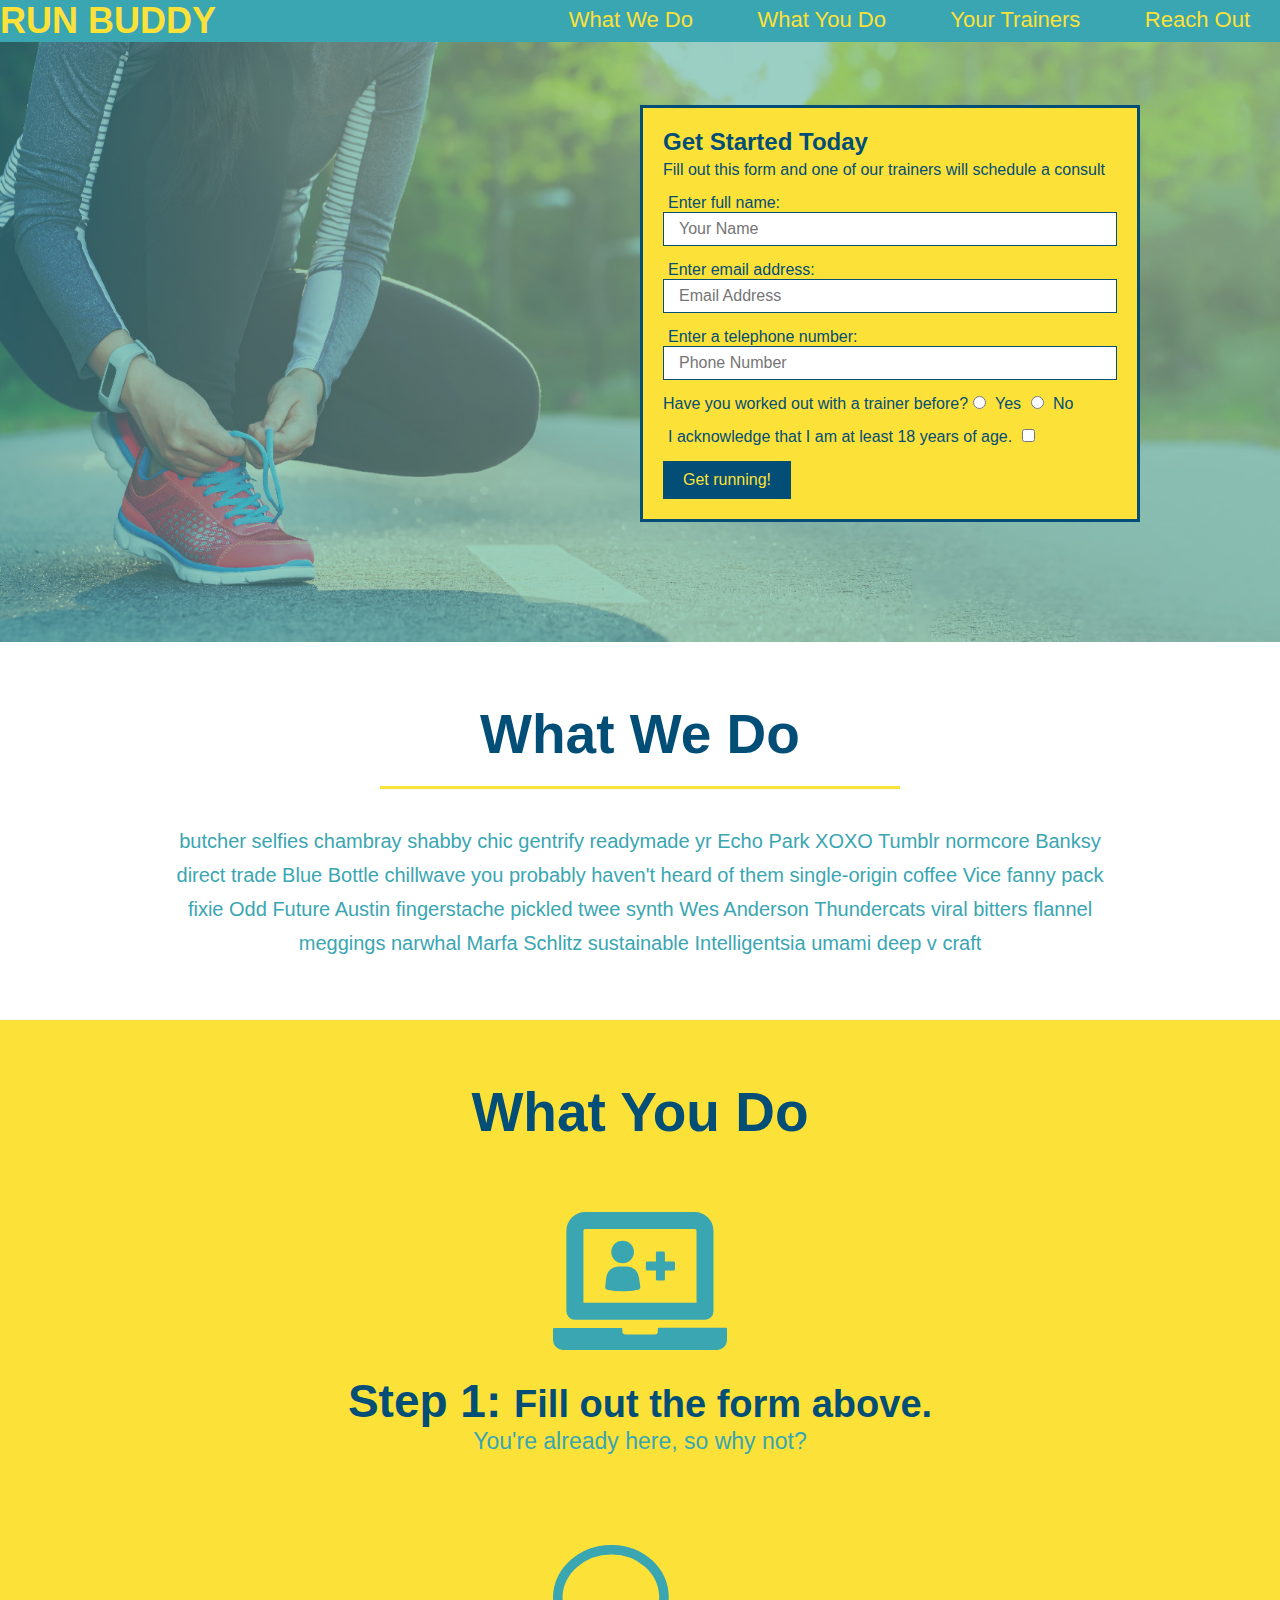
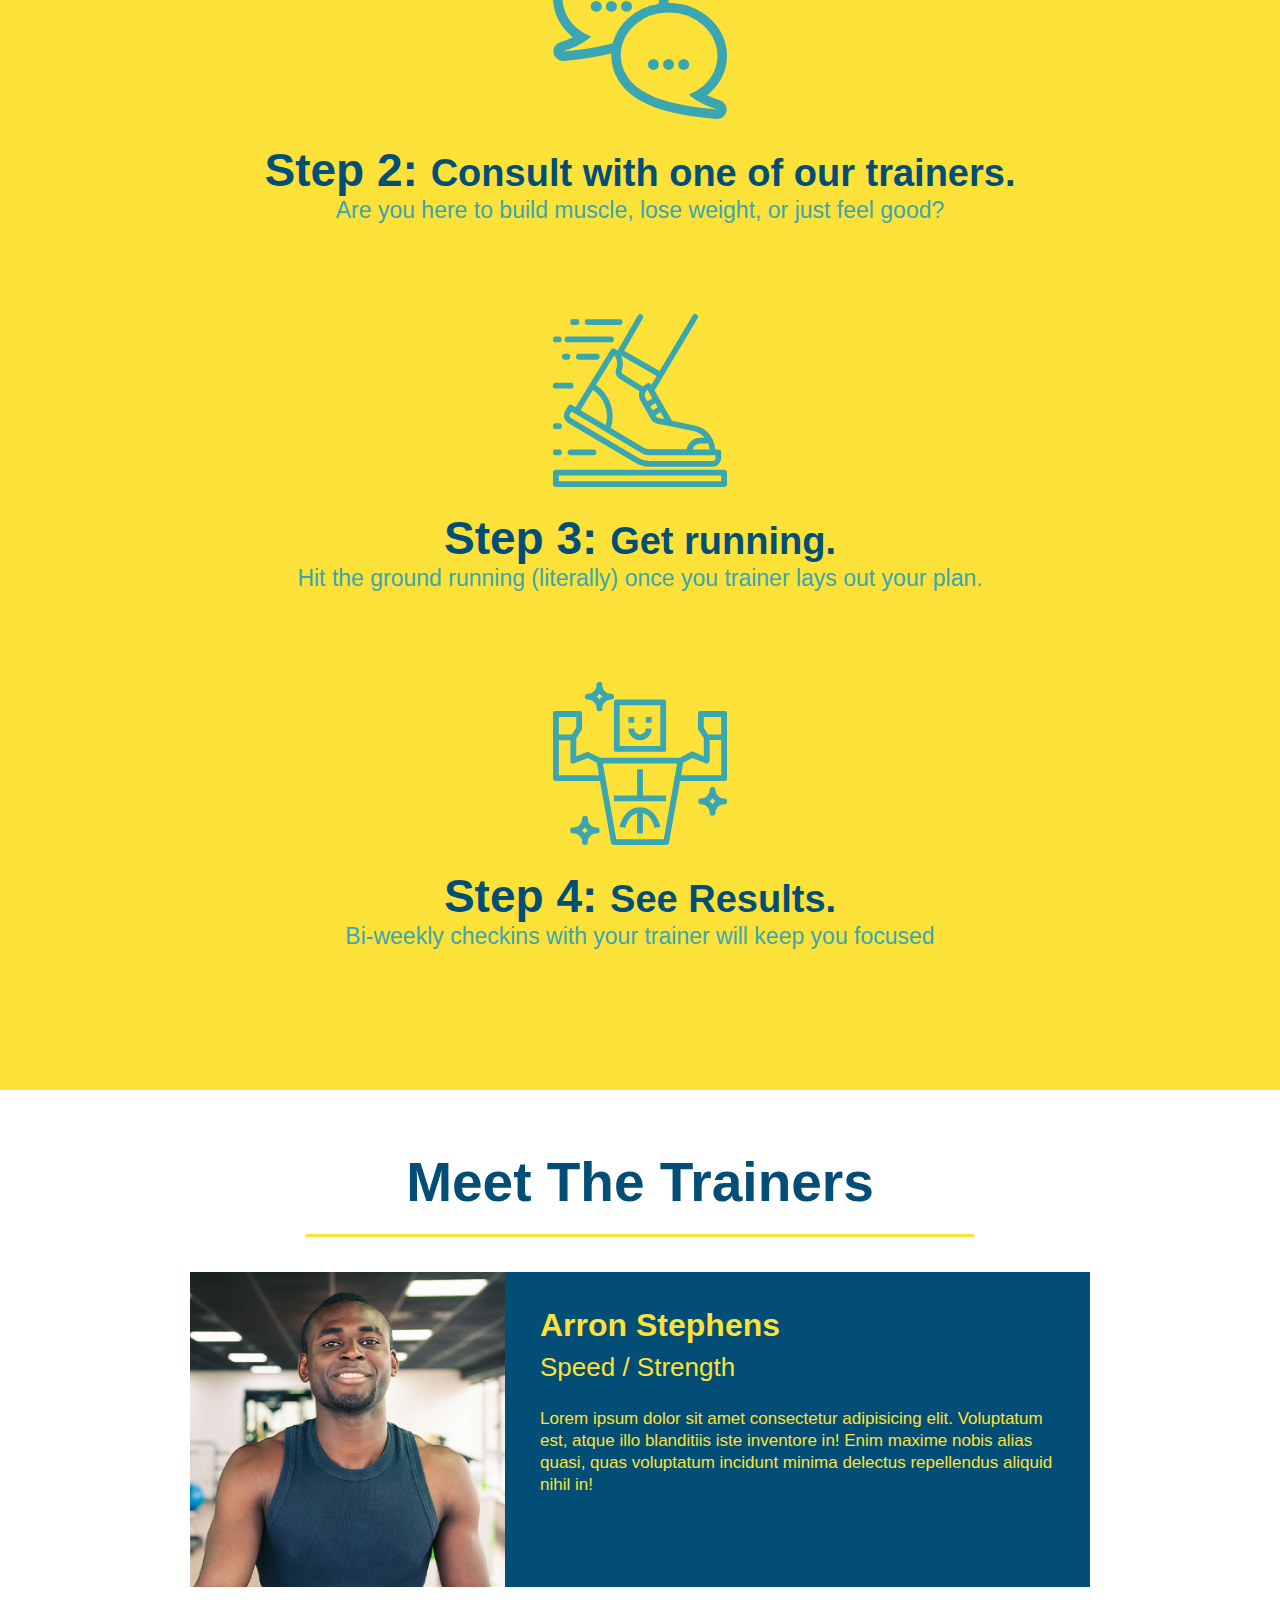
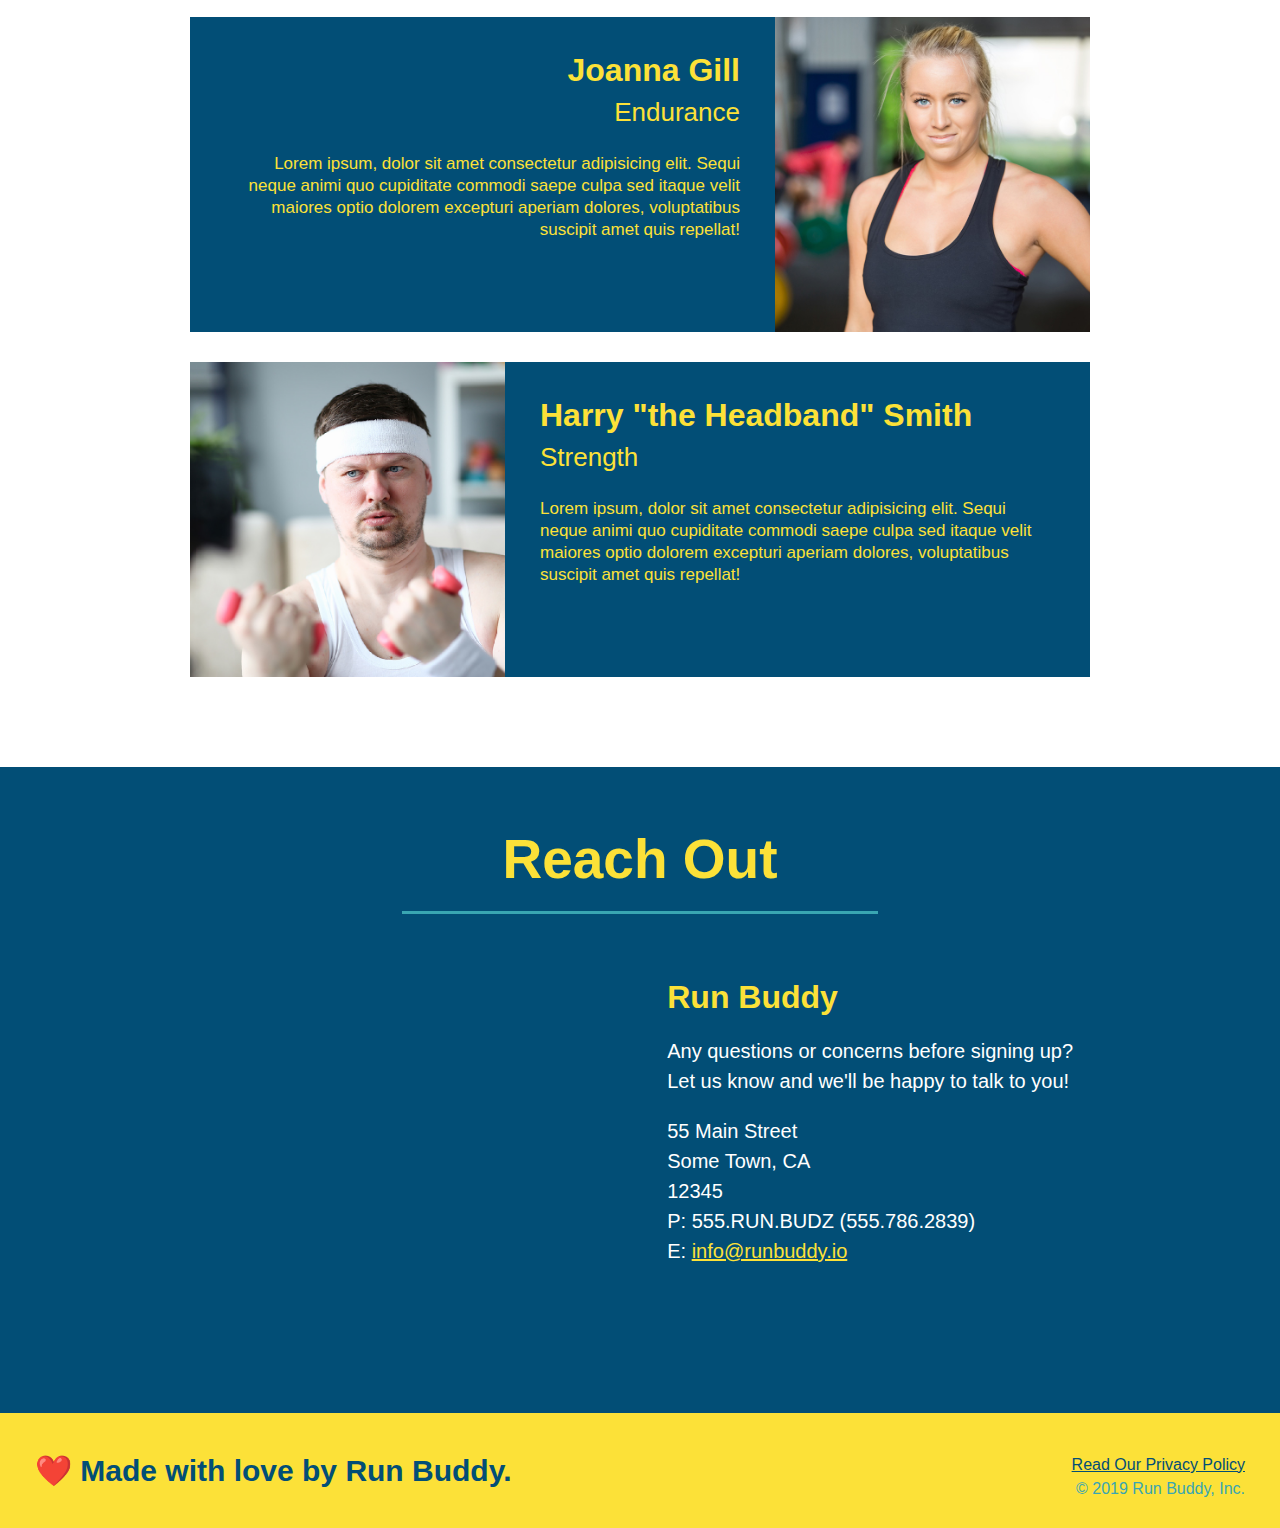
==== index.html @ 89a0fb27 "more changes" ====
<!DOCTYPE html>
<html lang="eng">
    <head>
        <meta charset="UTF-8"/>
        <link rel="stylesheet" href="./assets/style.css" />
        <title>RUN BUDDY</title>
    </head>
    <body>

<!--Navigation-->
        <Header>
            <h1>
                <a href="/">RUN BUDDY</a>
            </h1>
            <nav>
                <!-- Unordered list element -->
                <ul>
                    <!-- List item element -->
                    <li>
                        <a href="#what-we-do">What We Do</a>
                    </li>
                    <li>
                        <a href="#what-you-do">What You Do</a>
                    </li>
                    <li>
                        <a href="#your-trainers"> Your Trainers</a>
                    </li>
                    <li>
                        <a href="#reach-out">Reach Out</a>
                    </li>
                </ul>
            </nav>
        </Header>

<!--hero/jumbotron-->
<Section class="hero">
    <div class="hero-form">
        <h3>Get Started Today</h3>
        <p> Fill out this form and one of our trainers will schedule a consult</p>
        <!-- Add form element -->
        <form>
            <label for="name"> Enter full name:</label>
            <input type="text" placeholder="Your Name" name="name" id="name" class="form-input" />

            <label for="email"> Enter email address:</label>
            <input type="email" placeholder="Email Address" name="email" id="email" class="form-input" />

            <label for="phone"> Enter a telephone number:</label>
            <input type="tel" placeholder="Phone Number" name="phone" id="phone" class="form-input" />
            <p>
                Have you worked out with a trainer before?
                <input type="radio" name="trainer-confirm" id="trainer-yes" />
                <label for "trainer-yes">Yes</label>
                <input type="radio" name="trainer-confirm" id="trainer-no" />
                <label for "trainer-yes">No</label>
            </p>
            <p>
                <label for="checkbox" >
                    I acknowledge that I am at least 18 years of age.
                </label>
                <input type="checkbox" name="age-confirm" id="checkbox" />
            </p>
            <button type="submit">
                Get running!
            </button>
        </form>
    </div>
</Section>
<!-- end hero -->

<!--"what we do" section"-->
<section id="what-we-do" class="intro">
    <h2 class="section-title primary-border">What We Do</h2>
    <p> butcher selfies chambray shabby chic gentrify readymade yr Echo Park XOXO Tumblr normcore Banksy direct trade Blue Bottle chillwave you probably haven't heard of them single-origin coffee Vice fanny pack fixie Odd Future Austin fingerstache pickled twee synth Wes Anderson Thundercats viral bitters flannel meggings narwhal Marfa Schlitz sustainable Intelligentsia umami deep v craft
    </p>
</section>

<!-- "what you do" section -->
<section id="what-you-do" class="steps">
    <h2 class="section-title primary-border">What You Do</h2>
    
    <div>
        <img src="./assets/images/step-1.svg" alt="">
        <h3>Step 1: <span>Fill out the form above.</span></h3>
        <p> You're already here, so why not?</p>
    </div>

    <div>
        <img src="./assets/images/step-2.svg" alt="">
        <h3>Step 2: <span>Consult with one of our trainers.</span></h3>
        <p>Are you here to build muscle, lose weight, or just feel good?</p>
    </div>

    <div>
        <img src="./assets/images/step-3.svg" alt="">
        <h3>Step 3: <span>Get running.</span></h3>
        <p>Hit the ground running (literally) once you trainer lays out your plan.</p>
    </div>

    <div>
        <img src="./assets/images/step-4.svg" alt="">
        <h3>Step 4: <span>See Results.</span></h3>
        <p> Bi-weekly checkins with your trainer will keep you focused</p>
    </div>
</section>

<!--"meet the trainers" section-->
<section id="your-trainers" class="trainers">
    <h2 class="section-title primary-border">
        Meet The Trainers
    </h2>
    <article class="trainer">
        <img src="./assets/images/trainer-1.jpg" alt="Arron Stephens in his workout clothes" />
        <div class="trainer-bio text-left">
            <h3>Arron Stephens</h3>
            <h4>Speed / Strength</h4>
            <p>Lorem ipsum dolor sit amet consectetur adipisicing elit. 
                Voluptatum est, atque illo blanditiis iste inventore in! 
                Enim maxime nobis alias quasi, quas voluptatum incidunt minima delectus repellendus aliquid nihil in!
            </p>
        </div>
    </article>

    <article class="trainer">
        <div class="trainer-bio text-right">
        <h3>Joanna Gill</h3>
        <h4>Endurance</h4>
        <p>
            Lorem ipsum, dolor sit amet consectetur adipisicing elit. Sequi neque animi quo cupiditate commodi saepe culpa sed
            itaque velit maiores optio dolorem excepturi aperiam dolores, voluptatibus suscipit amet quis repellat!
        </p>
        </div>
        <img src="./assets/images/trainer-2.jpg" alt="Joanna Gill cooling off after a workout" />
    </article>
    
    <!-- third trainer bio -->
    <article class="trainer">
        <img src="./assets/images/trainer-3.jpg" alt="Harry Smith wearing a headband and lifting comically small pink weights" />
        <div class="trainer-bio text-left">
        <h3>Harry "the Headband" Smith</h3>
        <h4>Strength</h4>
        <p>
            Lorem ipsum, dolor sit amet consectetur adipisicing elit. Sequi neque animi quo cupiditate commodi saepe culpa sed
            itaque velit maiores optio dolorem excepturi aperiam dolores, voluptatibus suscipit amet quis repellat!
        </p>
        </div>
    </article>
</section>

<!--"reach out" section-->
<section id="reach-out" class="contact">
    <h2 class="section-title secondary-border">Reach Out</h2>
    <div class="contact-info">
        <iframe src="https://www.google.com/maps/embed?pb=!1m18!1m12!1m3!1d3147.1079747227936!2d-120.42364418397035!3d37.92790791110593!2m3!1f0!2f0!3f0!3m2!1i1024!2i768!4f13.1!3m3!1m2!1s0x8090c49129b6ac57%3A0xb56c7eb95a2cd8bd!2sMain%20St%2C%20California%2095327!5e0!3m2!1sen!2sus!4v1616426329495!5m2!1sen!2sus"
        width="400"
        height="400"
        style="border: 0;"
        allowfullscreen=""
        loading="lazy" >
    </iframe>
    <div>
        <h3>Run Buddy</h3>
        <p>
            Any questions or concerns before signing up?
            <br />
            Let us know and we'll be happy to talk to you!
        </p>
        <address>
            55 Main Street <br />
            Some Town, CA <br />
            12345 <br />
            P: 555.RUN.BUDZ (555.786.2839) <br />
            E: <a href="mailto:info@runbuddy.io">info@runbuddy.io</a>
        </address>
    </div>

    </div>
</section>

        <footer>
            <h2>❤️ Made with love by Run Buddy.</h2>
            <div>
                <a href="./privacy-policy.html">Read Our Privacy Policy</a><br />
                &copy; 2019 Run Buddy, Inc.
            </div>
        </footer>
    </body>
</html>
---- assets/style.css ----
* {
    margin: 0;
    padding: 0;
    box-sizing: border-box;
}

/* apply style to body */
body { 
    color: #39a6b2;
    font-family: Arial, Helvetica, sans-serif;
}

/* apply style to header*/
header {
    padding: 20px 35 px;
    background-color: #39a6b2;
}

header h1 {
    font-weight: bold;
    font-size: 36px;
    color: #fce138;
    margin: 0;
    display: inline;
}

header a {
    text-decoration: none;
    color: #fce138;
}

header nav {
    float: right;
    margin: 7px 0;
}

header nav ul li {
    display: inline;
}

header nav ul li a {
    margin: 0 30px;
    font-weight: lighter;
    font-size: 22px;
}

footer {
    background: #fce138;
    width: 100%;
    padding: 40px 35px;
}

footer h2 {
    display: inline;
    color: #024e76;
    font-size: 30px;
    margin: 0;
}

footer div {
    float: right;
    line-height: 1.5;
    text-align: right;
}

footer a {
    color: #024e76;
}

section {
    padding: 60px;
}

/* Hero Style Start */
.hero {
    background-image: url("../assets/images/hero-bg.jpg");
    height: 600px;
    background-size: cover;
    background-position: center;
    position: relative;
}
/* Hero Style End */

.hero-form {
    background-color: #fce138;
    padding: 20px;
    width: 500px;
    color: #024e76;
    border-style: solid;
    border-width: 3px;
    border-color: #024e76;
    position: absolute;
    bottom: 120px;
    right: 140px;
}

.hero-form h3 {
    font-size: 24px;
    margin: 0;
}

.hero-form p {
    margin: 5px 0 15px 0;
}

.form-input {
    border: 1px solid #024e76;
    display: block;
    padding: 7px 15px;
    font-size: 16px;
    color: #024e76;
    width: 100%;
    margin-bottom: 15px;
}

.hero-form label {
    margin: 0 5px;
}

.hero-form button {
    color: #fce138;
    background-color: #024e76;
    border: none;
    padding: 10px 20px;
    font-size: 16px;
}
/* HERO STYLES END */

.intro {
    text-align: center;
}

/* intro style start*/
.intro p {
line-height: 1.7;
color: #39a6b2;
width: 80%;
font-size: 20px;
margin: 0 auto;
}

/* steps style start*/
.steps {
    text-align: center;
    background: #fce138;
}

.steps div {
    margin-bottom: 80px;
}

.steps img {
    width: 15%;
    margin: 10px 0;
}

.steps h3 {
    color: #024e76;
    font-size: 46px;
    margin-top: 10px;
}

.steps p {
    color: #39a6b2;
    font-size: 23px;
}

.section-title {
    font-size: 55px;
    color: #024e76;
    margin-bottom: 35px;
    padding: 0 100px 20px 100px;
    display: inline-block;
    border-bottom: 3px solid;
}

.steps span {
    font-size: 38px;
}

.primary-border {
    border-color: #fce138;
}

.secondary-border {
    border-color: #39a6b2;
}

.trainers {
    text-align: center;
}

.trainer {
    overflow: auto;
    width: 900px;
    margin: 0 auto 30px auto;
    background: #024e76;
    color: #fce138;
}
.trainer img {
    width: 35%;
    float: left;
}

.trainer-bio {
    padding: 35px;
    float: left;
    width: 65%;
}

.text-left {
    text-align: left;
}

.text-right {
    text-align: right;
}

.trainer-bio h3 {
    font-size: 32px;
    margin-bottom: 8px;
}

.trainer-bio h4 {
    font-weight: lighter;
    font-size: 26px;
    margin-bottom: 25px;
}

.trainer-bio p {
    font-size: 17px;
    line-height: 1.3;
}
.contact {
    text-align: center;
    background: #024e76;
}

.contact h2 {
    color: #fce138;
}

.contact-info iframe {
    width: 400px;
    height: 400px;
}

.contact-info div {
    width: 410px;
    display: inline-block;
    vertical-align: top;
    text-align: left;
    margin: 30px 0 0 60px;
    color: white;
}
.contact-info h3 {
    color: #fce138;
    font-size: 32px;
}

.contact-info p, .contact-info address {
    margin: 20px 0;
    line-height: 1.5;
    font-size: 20px;
    font-style: normal;
}

.contact-info a {
    color: #fce138;
}
.hero-secondary {
    margin: 20px;
    background-color: black;
    font-size: 20px;
    color: red;
}
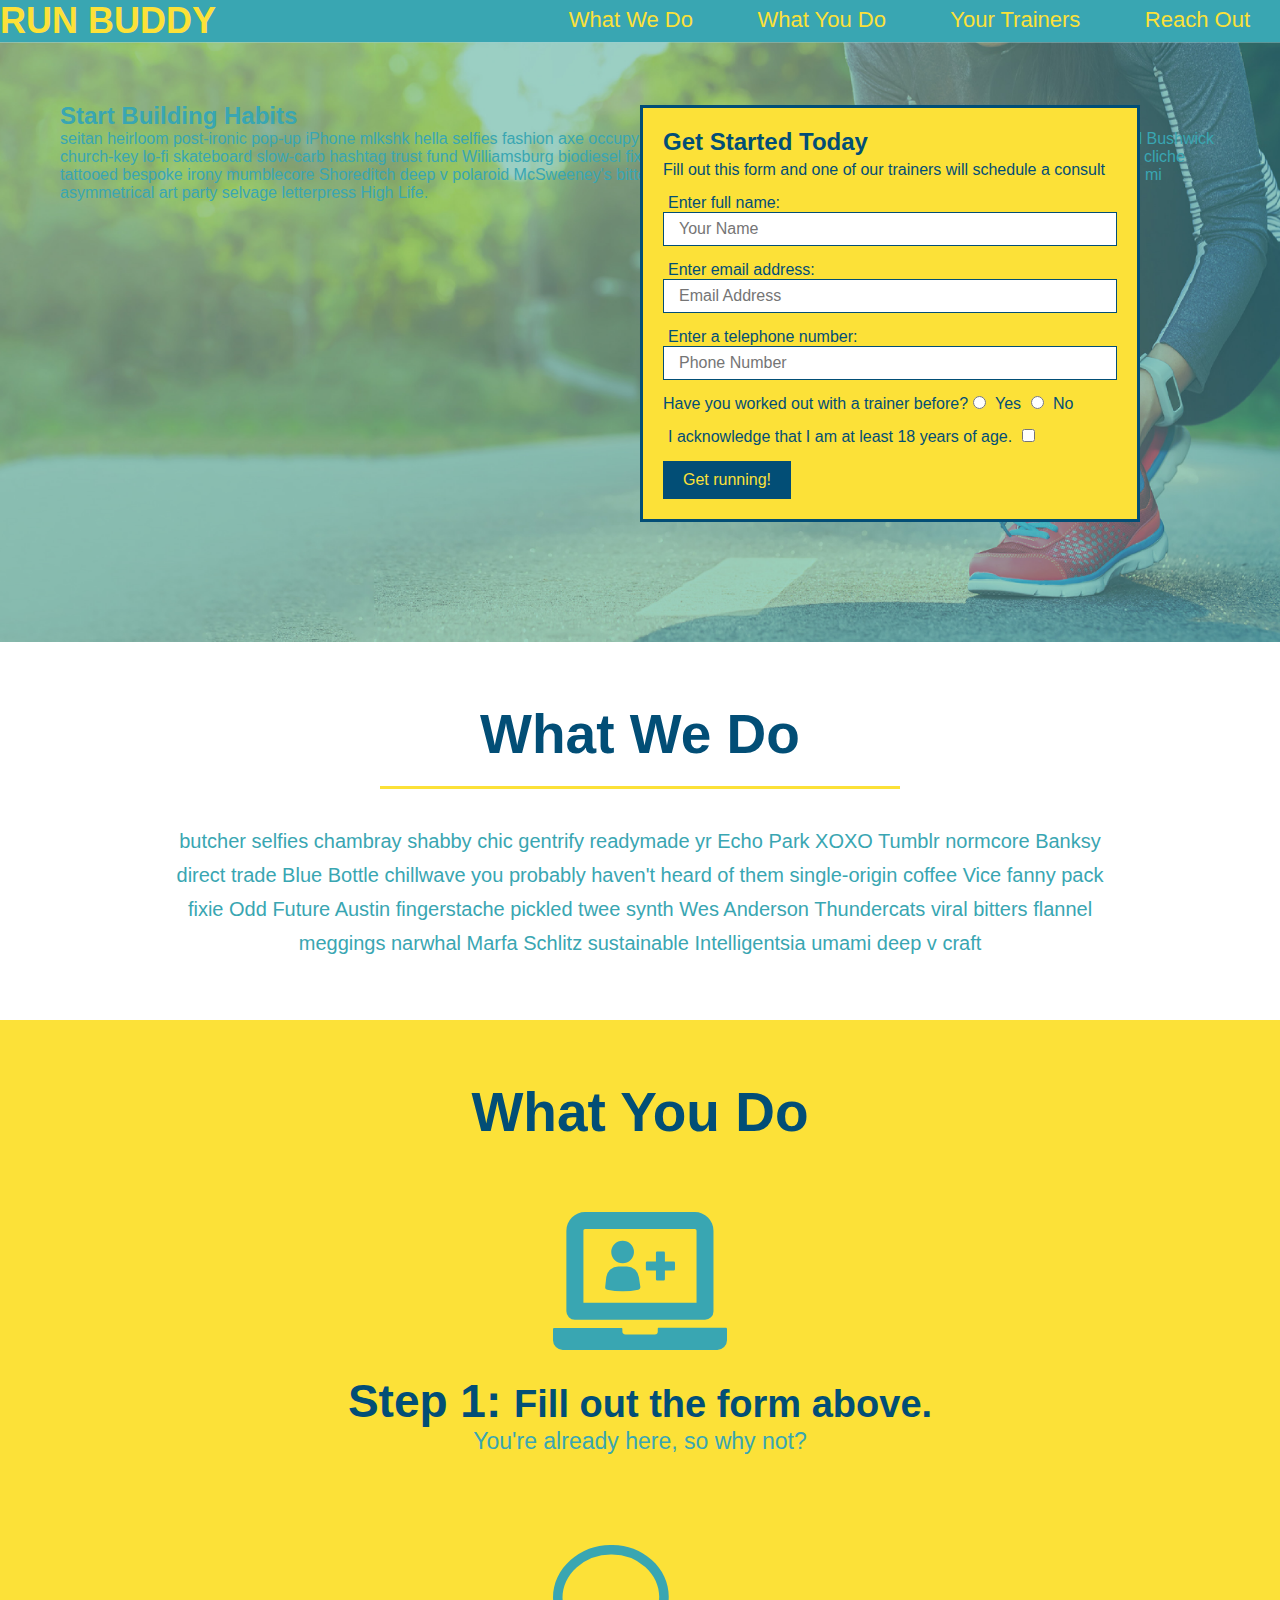
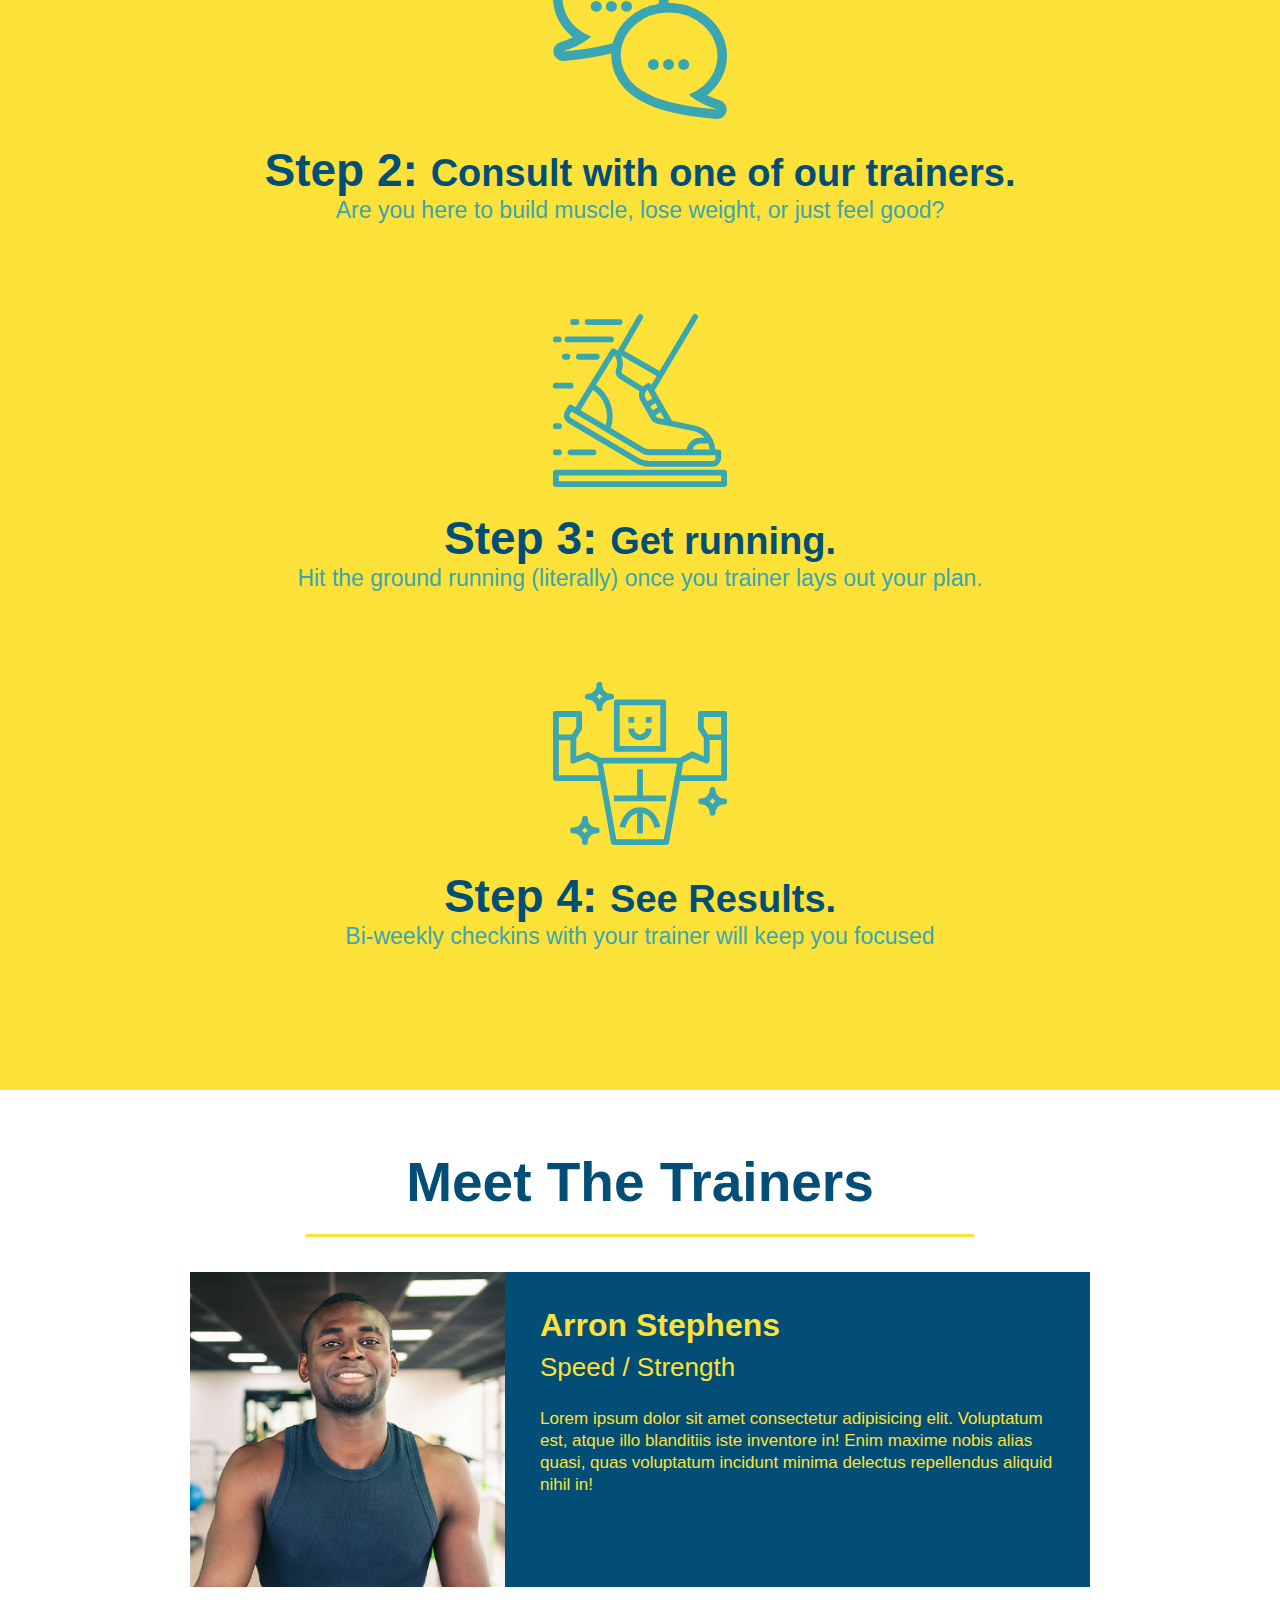
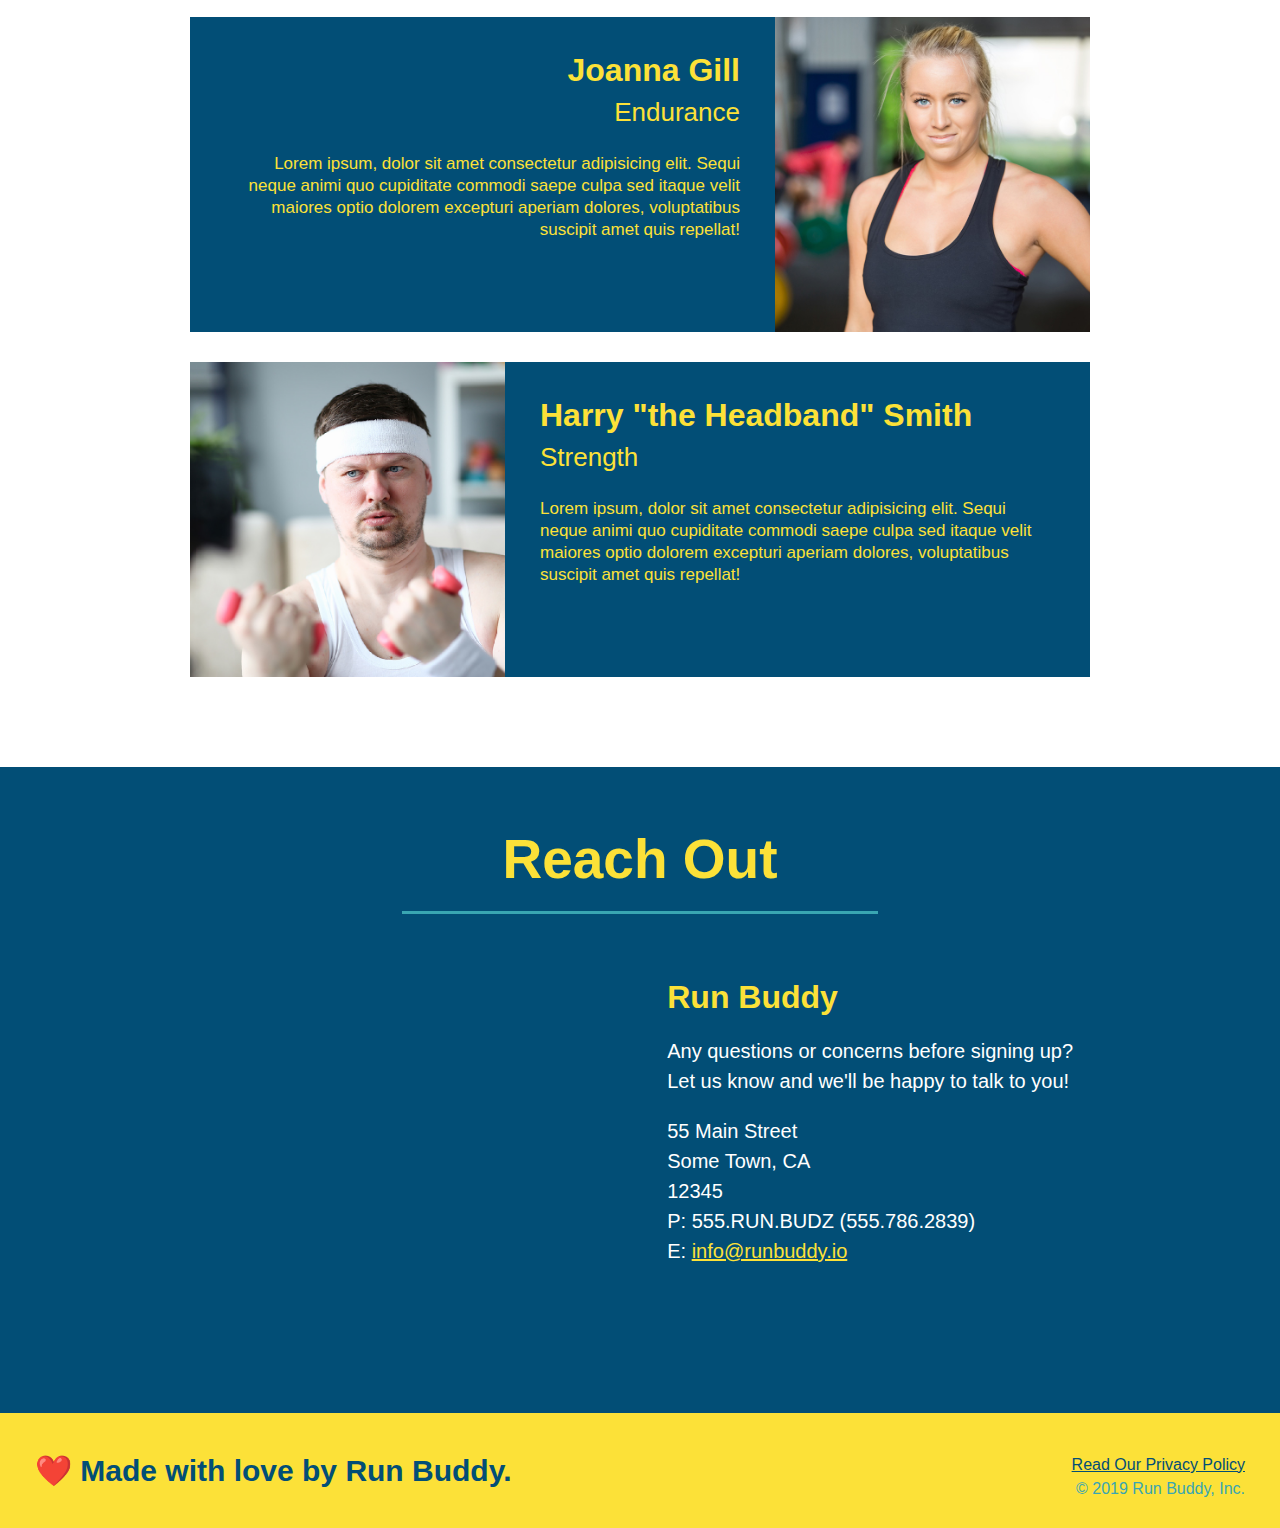
==== commit ee68004a: "add content to hero,replace image" ====
--- a/index.html
+++ b/index.html
@@ -34,6 +34,14 @@
 
 <!--hero/jumbotron-->
 <Section class="hero">
+
+    <div class="hero-cta">
+        <h2>Start Building Habits</h2>
+        <p>
+            seitan heirloom post-ironic pop-up iPhone mlkshk hella selfies fashion axe occupy readymade put a bird on it messenger bag Wes Anderson Schlitz plaid Bushwick church-key lo-fi skateboard slow-carb hashtag trust fund Williamsburg biodiesel fixie farm-to-table 8-bit banjo XOXO Banksy chillwave bicycle rights retro cliche tattooed bespoke irony mumblecore Shoreditch deep v polaroid McSweeney's bitters cray gentrify tofu Marfa you probably haven't heard of them yr banh mi asymmetrical art party selvage letterpress High Life.
+        </p>
+    </div>
+
     <div class="hero-form">
         <h3>Get Started Today</h3>
         <p> Fill out this form and one of our trainers will schedule a consult</p>
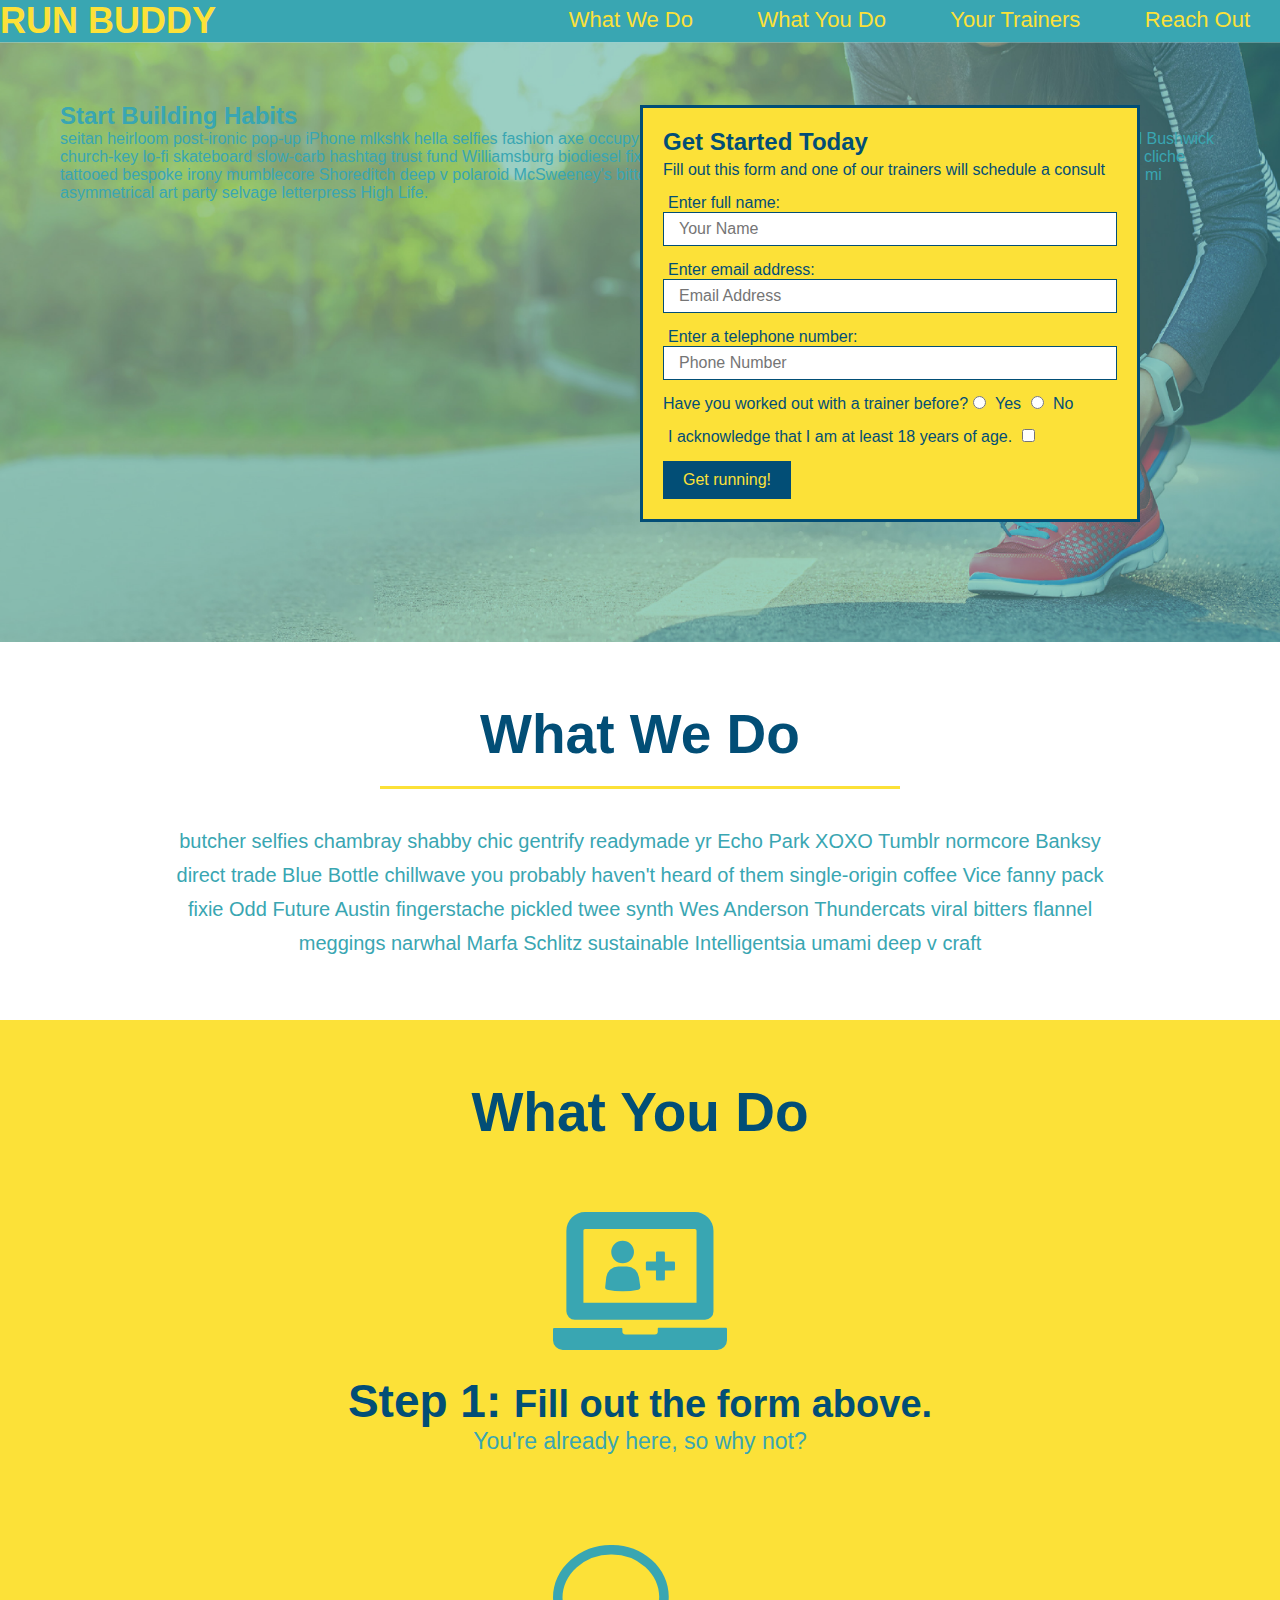
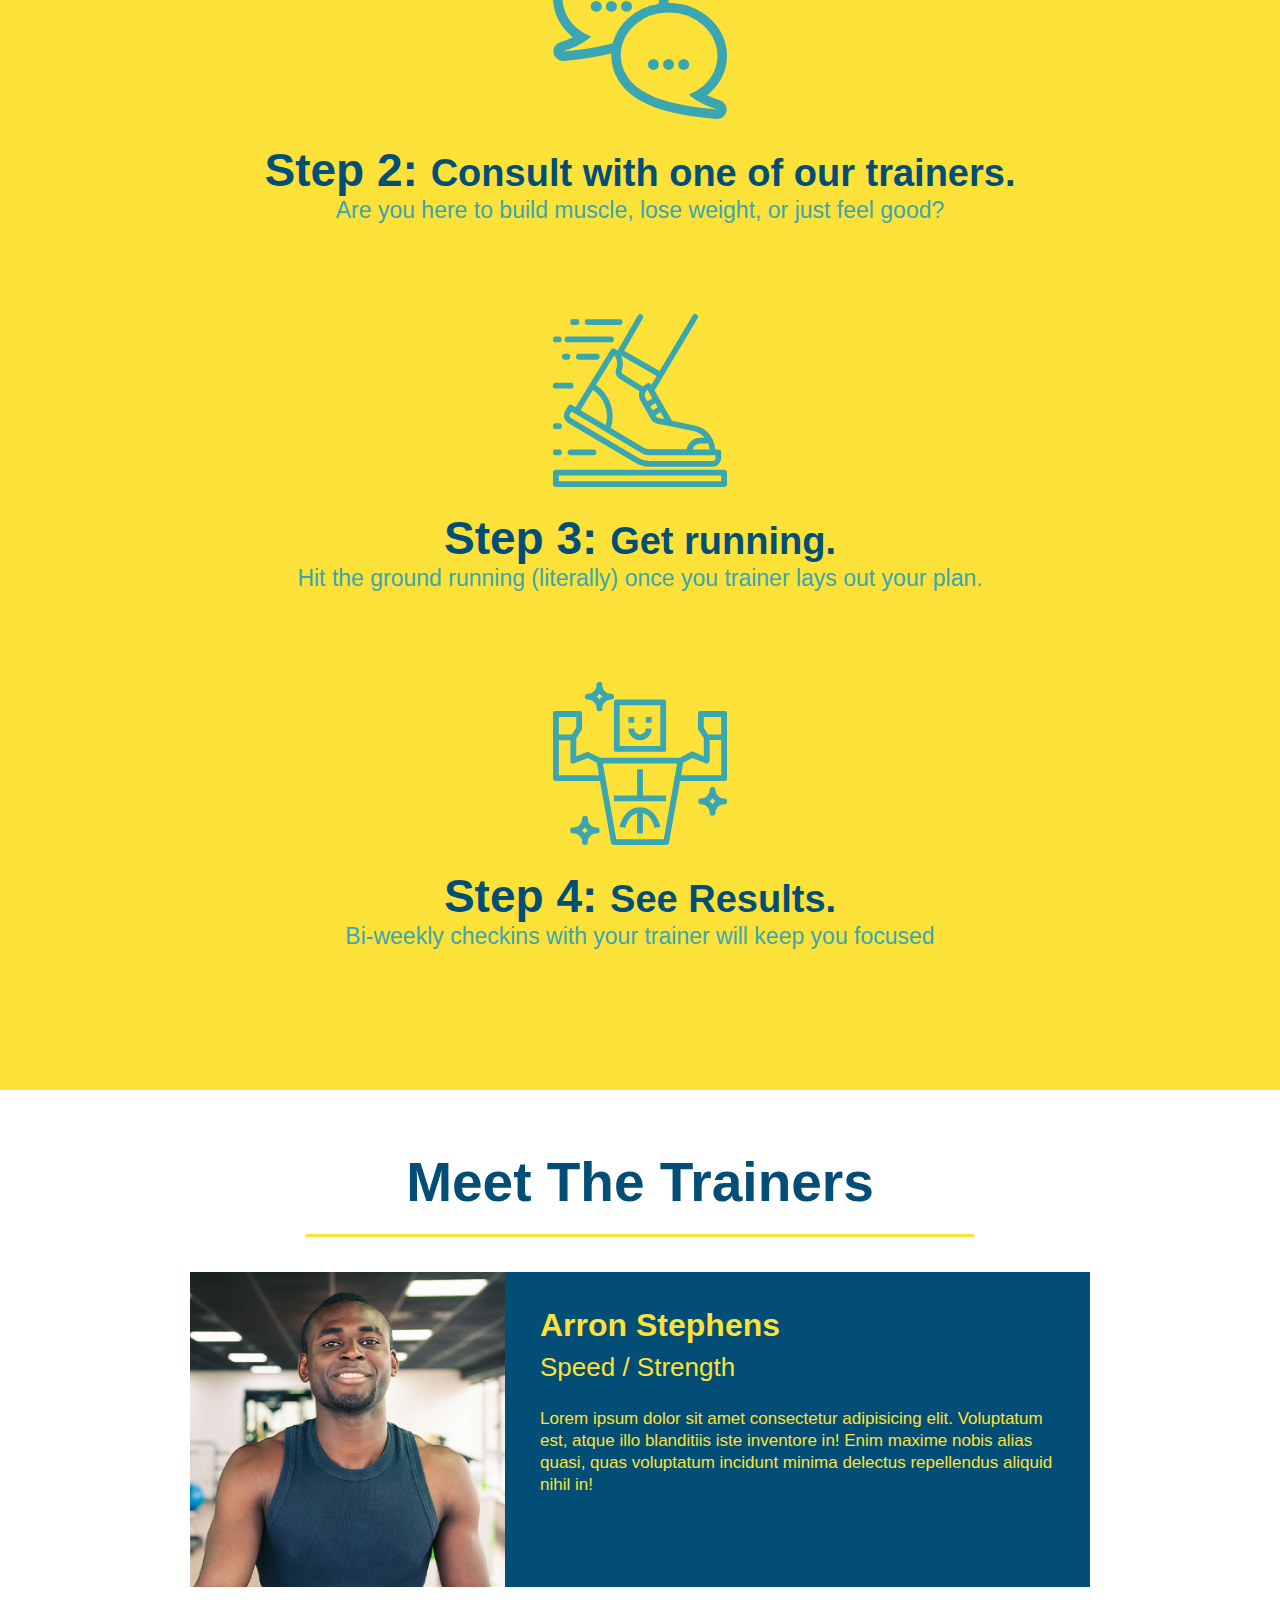
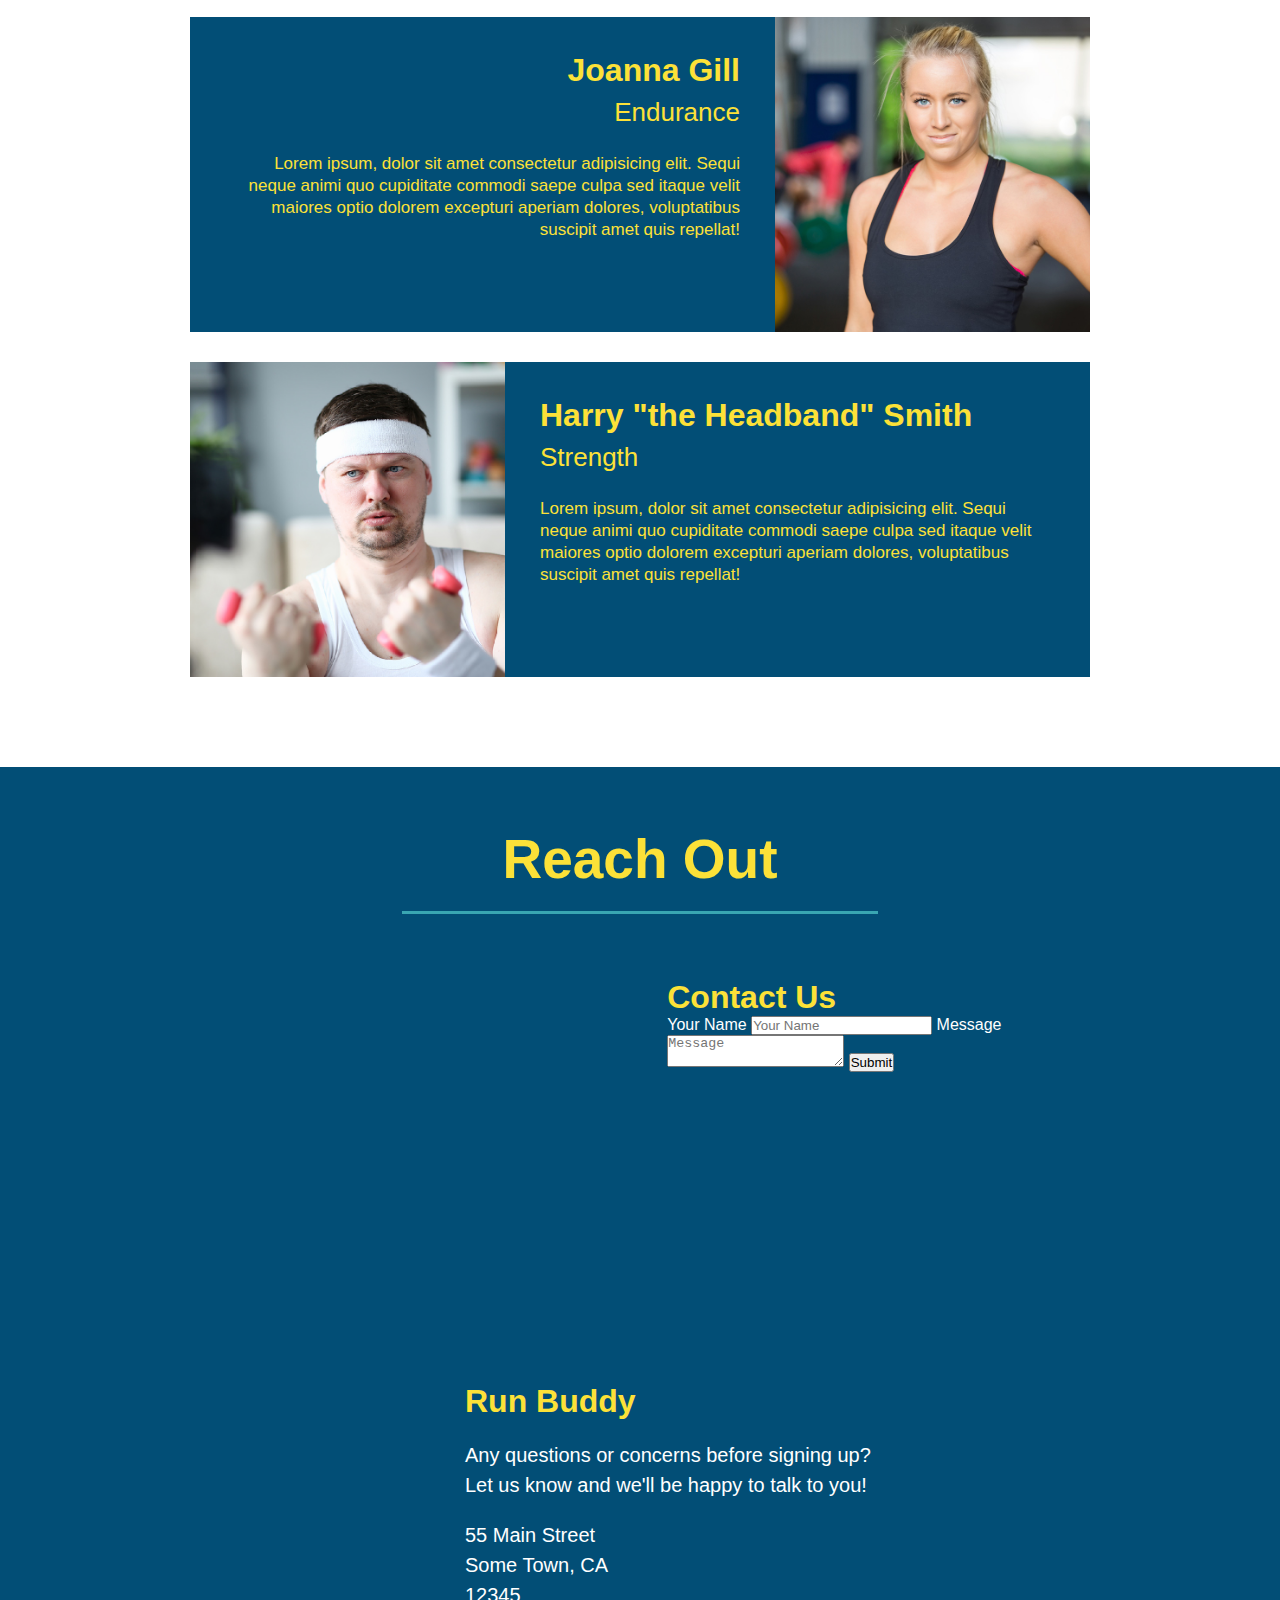
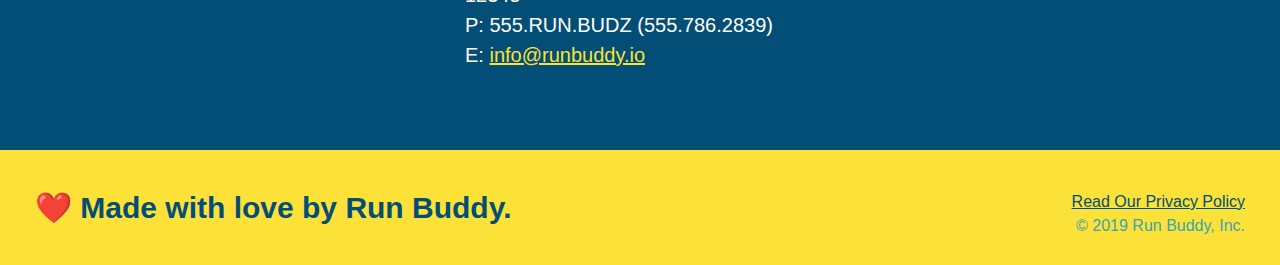
==== commit 1b72f225: "add contact form" ====
--- a/index.html
+++ b/index.html
@@ -166,6 +166,20 @@
         allowfullscreen=""
         loading="lazy" >
     </iframe>
+
+    <div class="contact-form">
+        <h3>Contact Us</h3>
+        <form>
+            <label for ="contact-name">Your Name</label>
+            <input type="text" id="contact-name" placeholder="Your Name" />
+
+            <label for ="contact-message">Message</label>
+            <textarea id="contact-message" placeholder="Message"></textarea>
+
+            <button type="submit">Submit</button>
+        </form>
+    </div>
+    
     <div>
         <h3>Run Buddy</h3>
         <p>
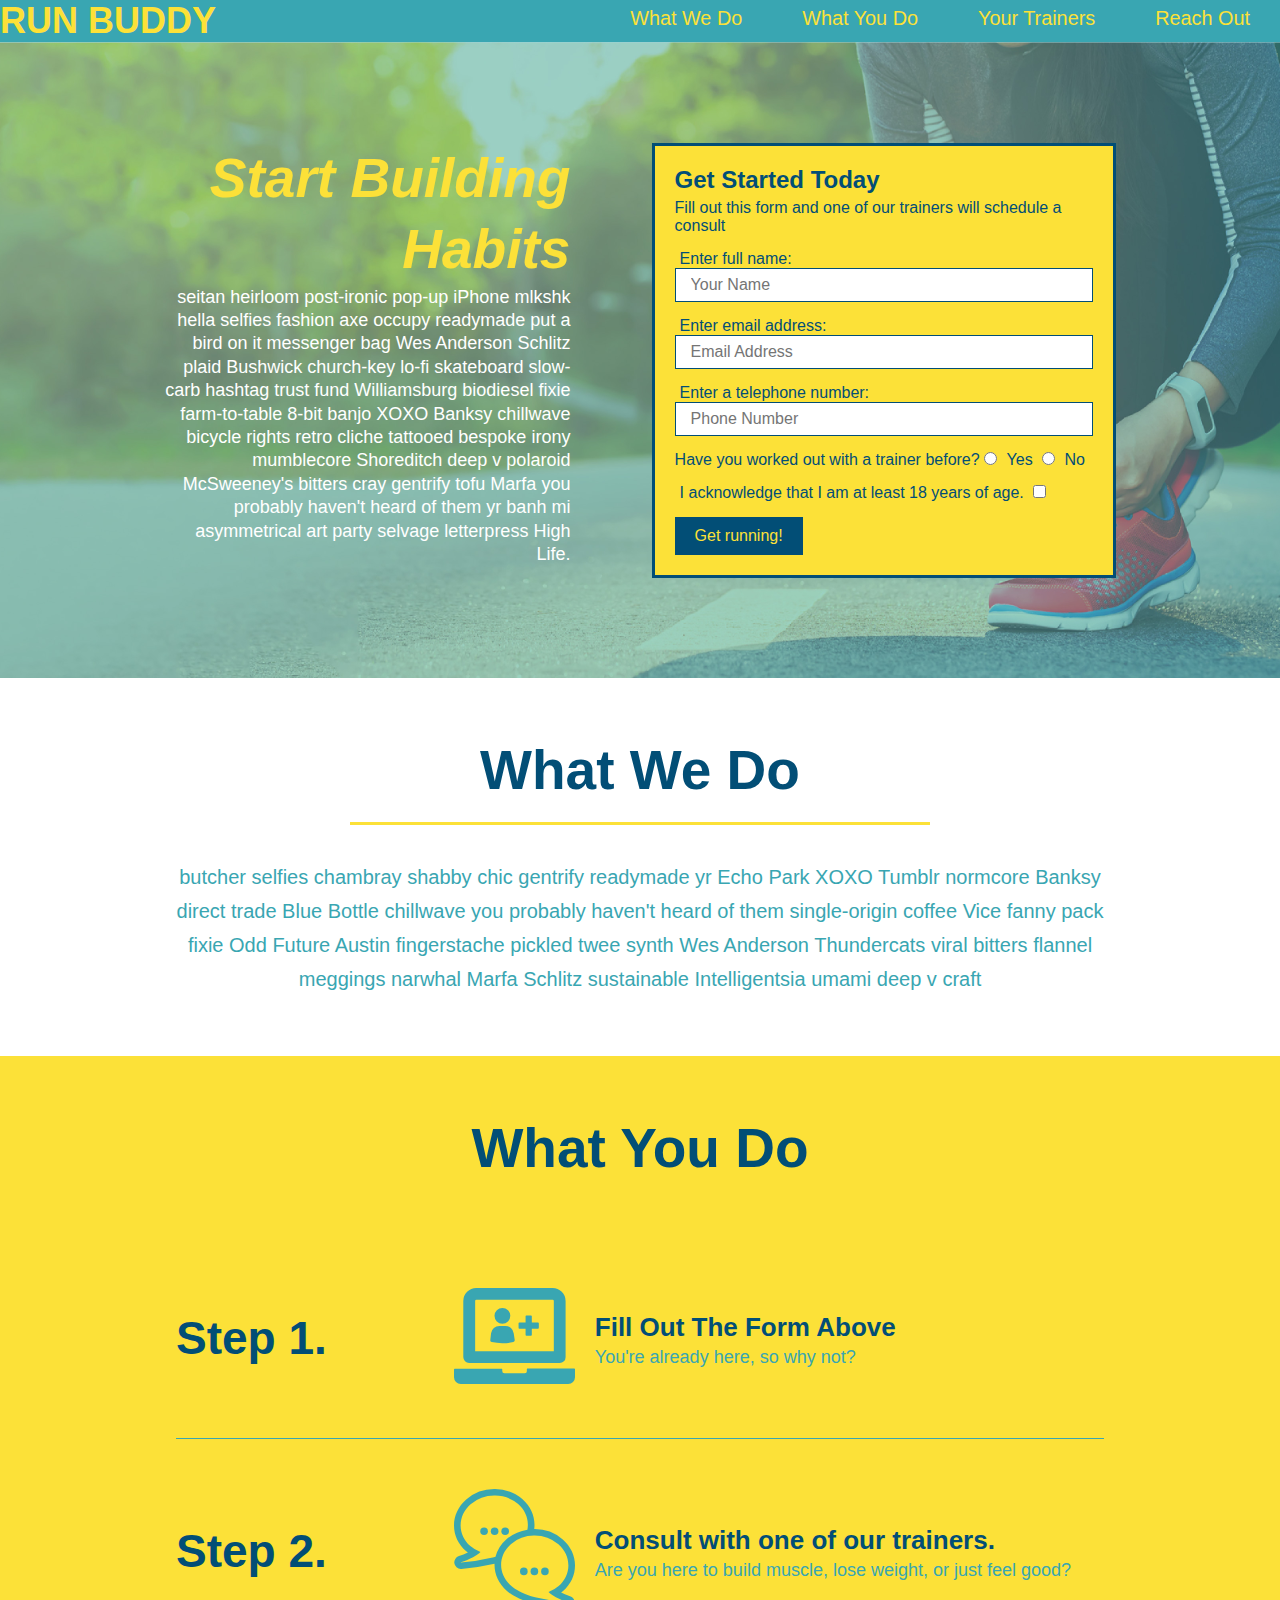
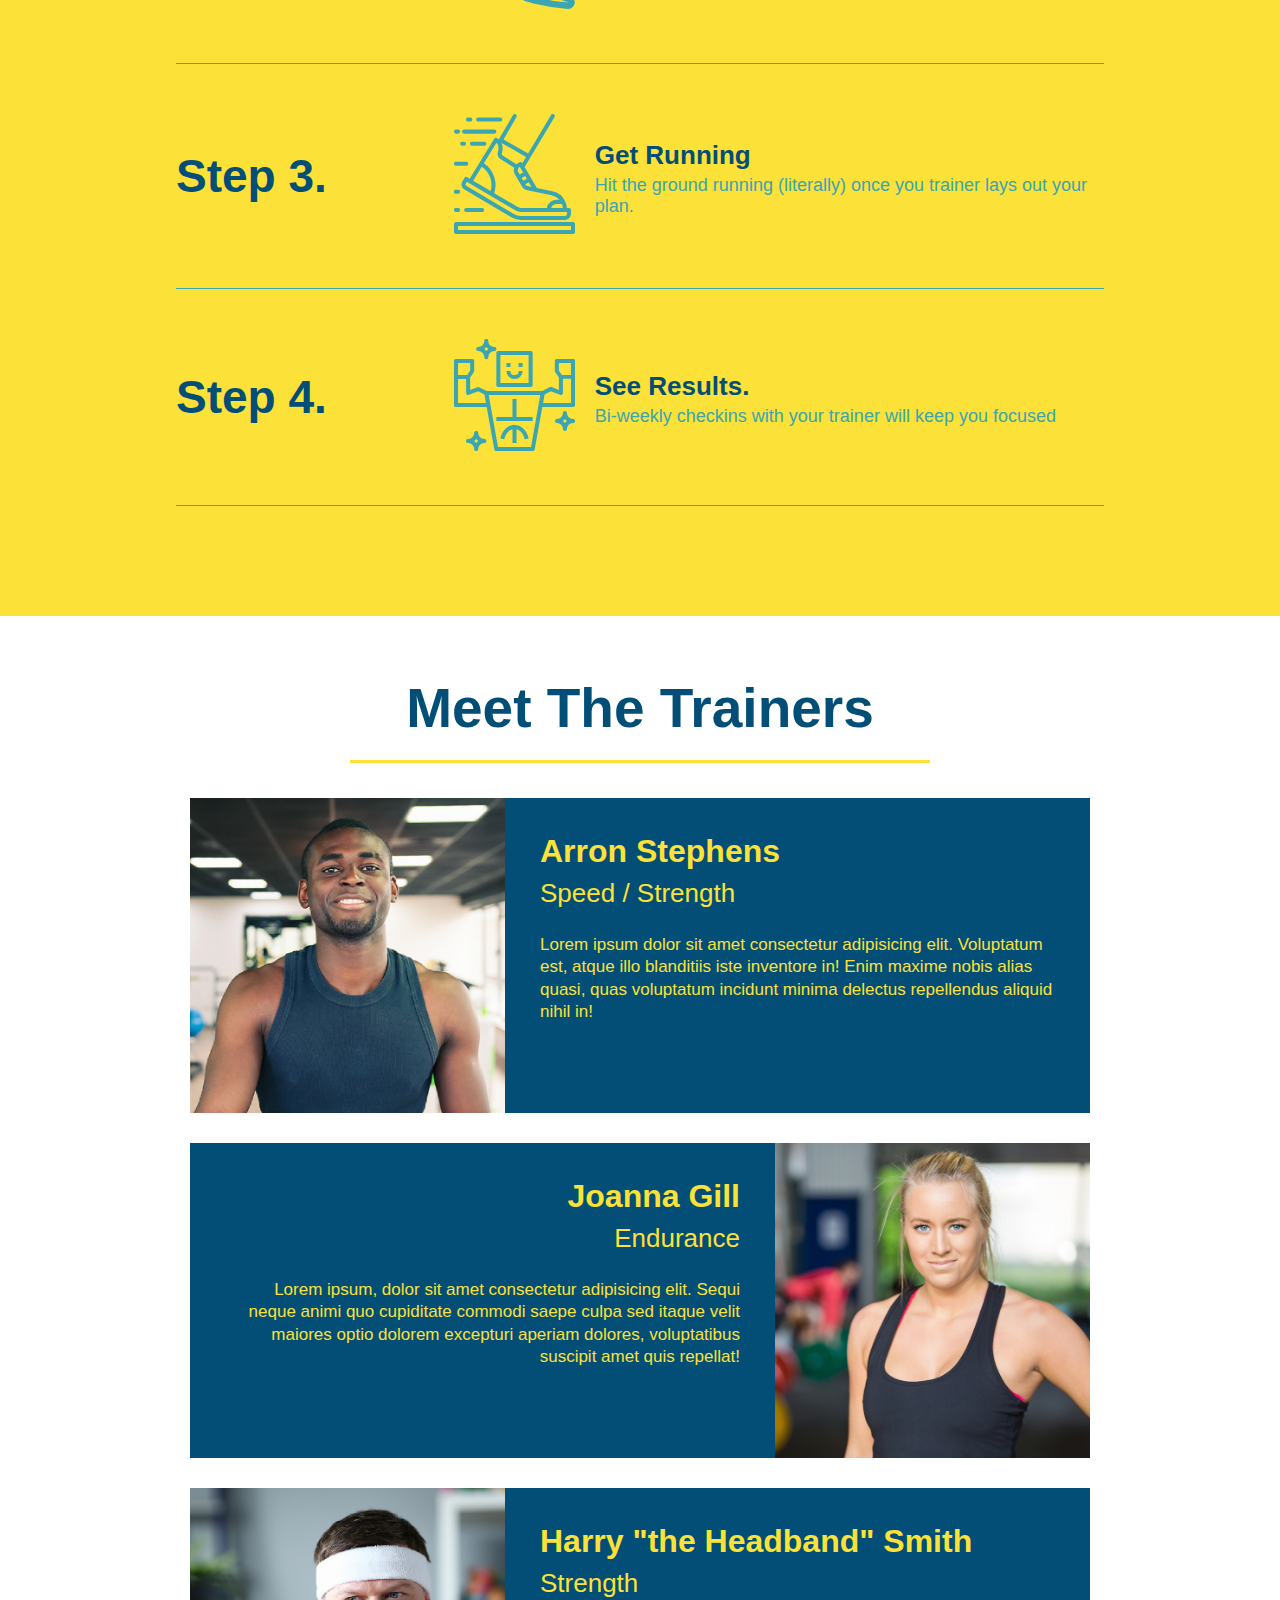
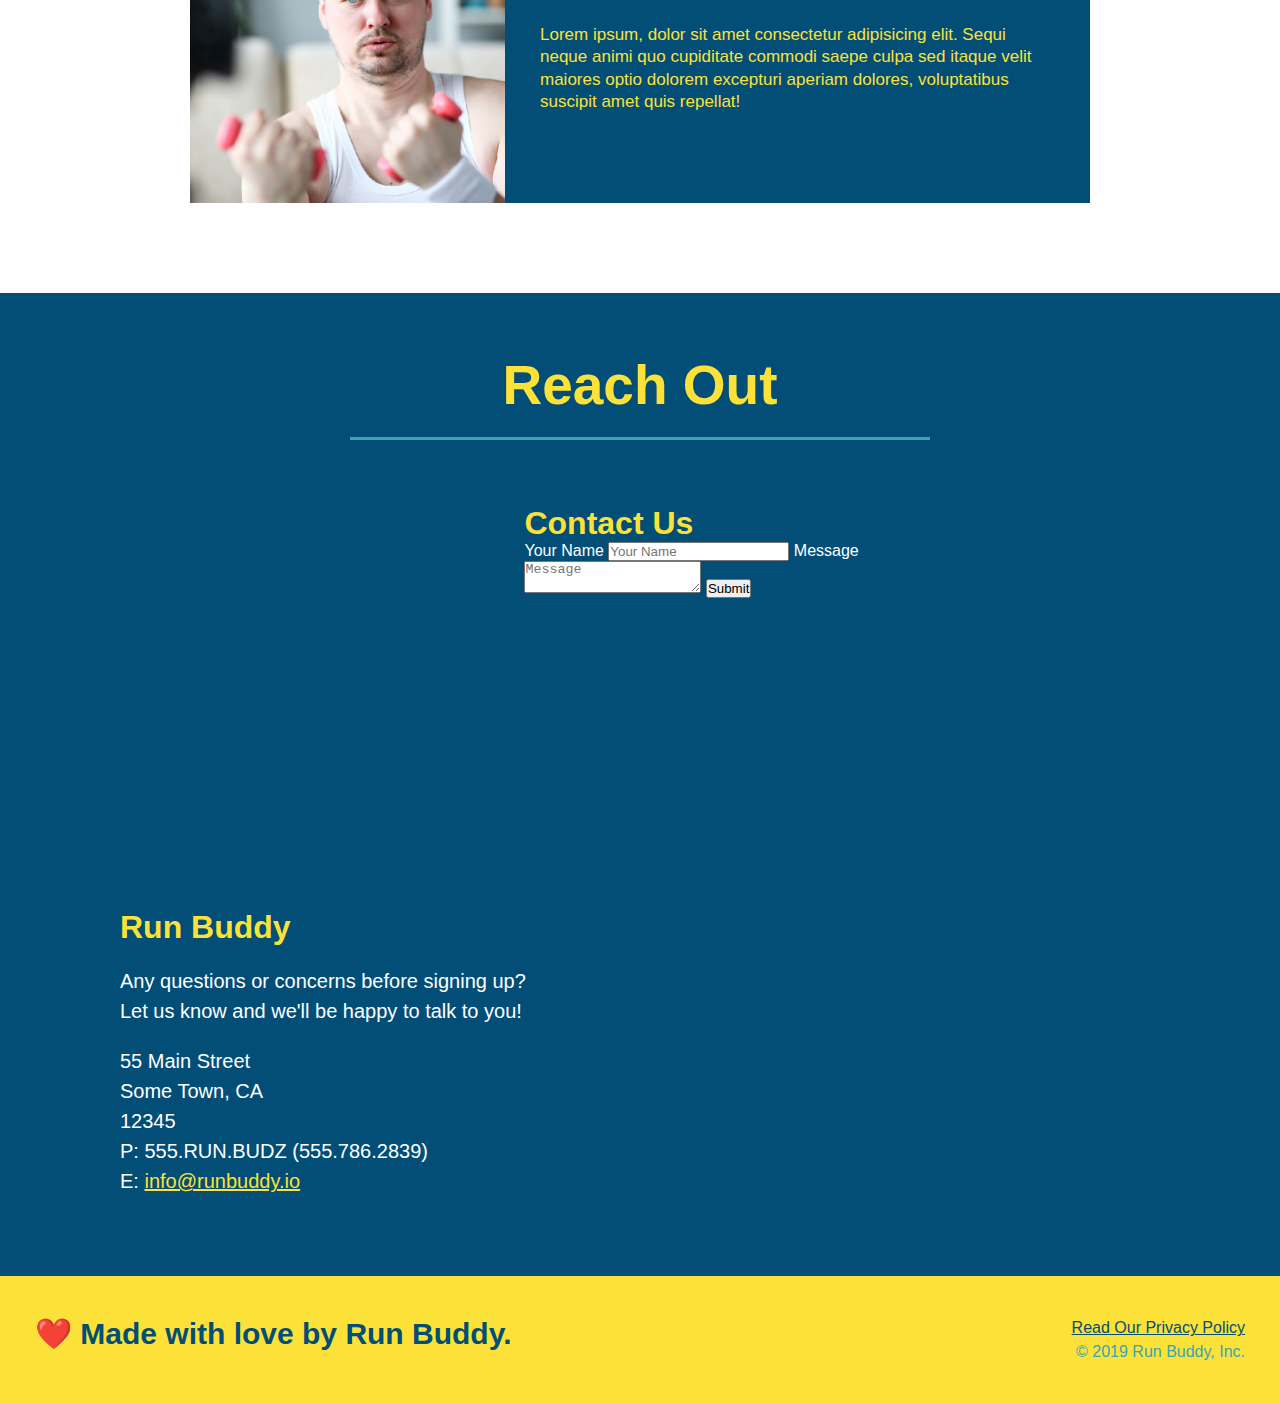
==== commit a04f7d38: "add flexbox to the steps" ====
--- a/index.html
+++ b/index.html
@@ -78,45 +78,87 @@
 
 <!--"what we do" section"-->
 <section id="what-we-do" class="intro">
-    <h2 class="section-title primary-border">What We Do</h2>
-    <p> butcher selfies chambray shabby chic gentrify readymade yr Echo Park XOXO Tumblr normcore Banksy direct trade Blue Bottle chillwave you probably haven't heard of them single-origin coffee Vice fanny pack fixie Odd Future Austin fingerstache pickled twee synth Wes Anderson Thundercats viral bitters flannel meggings narwhal Marfa Schlitz sustainable Intelligentsia umami deep v craft
-    </p>
+    <div class="flex-row">
+        <h2 class="section-title primary-border">
+            What We Do
+        </h2>
+    </div>
+
+    <div class="flex-row">
+        <p>
+        butcher selfies chambray shabby chic gentrify readymade yr Echo Park XOXO Tumblr normcore Banksy direct trade Blue Bottle chillwave you probably haven't heard of them single-origin coffee Vice fanny pack fixie Odd Future Austin fingerstache pickled twee synth Wes Anderson Thundercats viral bitters flannel meggings narwhal Marfa Schlitz sustainable Intelligentsia umami deep v craft
+        </p>
+    </div>
 </section>
 
 <!-- "what you do" section -->
 <section id="what-you-do" class="steps">
-    <h2 class="section-title primary-border">What You Do</h2>
-    
-    <div>
-        <img src="./assets/images/step-1.svg" alt="">
-        <h3>Step 1: <span>Fill out the form above.</span></h3>
-        <p> You're already here, so why not?</p>
-    </div>
-
-    <div>
-        <img src="./assets/images/step-2.svg" alt="">
-        <h3>Step 2: <span>Consult with one of our trainers.</span></h3>
-        <p>Are you here to build muscle, lose weight, or just feel good?</p>
-    </div>
-
-    <div>
-        <img src="./assets/images/step-3.svg" alt="">
-        <h3>Step 3: <span>Get running.</span></h3>
-        <p>Hit the ground running (literally) once you trainer lays out your plan.</p>
-    </div>
-
-    <div>
-        <img src="./assets/images/step-4.svg" alt="">
-        <h3>Step 4: <span>See Results.</span></h3>
-        <p> Bi-weekly checkins with your trainer will keep you focused</p>
+    <div class="flex-row">
+        <h2 class="section-title primary-border">
+        What You Do
+    </h2>
+    </div>
+
+    <div class="step">
+        <h3>Step 1.</h3>
+        <div class="step-info">
+            <div class="step-img">
+                <img src="./assets/images/step-1.svg" alt="">
+            </div>
+        <div class="step-text">
+            <h4>Fill Out The Form Above</h4>
+            <p>You're already here, so why not?</p>
+        </div>
+        </div>
+    </div>
+
+    <div class="step">
+        <h3>Step 2.</h3>
+        <div class="step-info">
+            <div class="step-img">
+                <img src="./assets/images/step-2.svg" alt="">
+            </div>
+        <div class="step-text">
+            <h4>Consult with one of our trainers.</h4>
+            <p>Are you here to build muscle, lose weight, or just feel good?</p>
+        </div>
+        </div>
+    </div>
+
+    <div class="step">
+        <h3>Step 3.</h3>
+        <div class="step-info">
+            <div class="step-img">
+                <img src="./assets/images/step-3.svg" alt="">
+            </div>
+        <div class="step-text">
+            <h4>Get Running</h4>
+            <p>Hit the ground running (literally) once you trainer lays out your plan.</p>
+        </div>
+        </div>
+    </div>
+
+    <div class="step">
+        <h3>Step 4.</h3>
+        <div class="step-info">
+            <div class="step-img">
+                <img src="./assets/images/step-4.svg" alt="">
+            </div>
+        <div class="step-text">
+            <h4>See Results.</h4>
+            <p> Bi-weekly checkins with your trainer will keep you focused</p>
+        </div>
+        </div>
     </div>
 </section>
 
 <!--"meet the trainers" section-->
 <section id="your-trainers" class="trainers">
-    <h2 class="section-title primary-border">
+    <div class="flex-row">
+        <h2 class="section-title primary-border">
         Meet The Trainers
     </h2>
+</div>
     <article class="trainer">
         <img src="./assets/images/trainer-1.jpg" alt="Arron Stephens in his workout clothes" />
         <div class="trainer-bio text-left">
@@ -157,7 +199,12 @@
 
 <!--"reach out" section-->
 <section id="reach-out" class="contact">
-    <h2 class="section-title secondary-border">Reach Out</h2>
+    <div class="flex-row">
+        <h2 class="section-title secondary-border">
+            Reach Out
+        </h2>
+    </div>
+
     <div class="contact-info">
         <iframe src="https://www.google.com/maps/embed?pb=!1m18!1m12!1m3!1d3147.1079747227936!2d-120.42364418397035!3d37.92790791110593!2m3!1f0!2f0!3f0!3m2!1i1024!2i768!4f13.1!3m3!1m2!1s0x8090c49129b6ac57%3A0xb56c7eb95a2cd8bd!2sMain%20St%2C%20California%2095327!5e0!3m2!1sen!2sus!4v1616426329495!5m2!1sen!2sus"
         width="400"
--- a/assets/style.css
+++ b/assets/style.css
@@ -13,6 +13,9 @@
 
 /* apply style to header*/
 header {
+    display: flex;
+    justify-content: space-between;
+    flex-wrap: wrap;
     padding: 20px 35 px;
     background-color: #39a6b2;
 }
@@ -22,7 +25,6 @@
     font-size: 36px;
     color: #fce138;
     margin: 0;
-    display: inline;
 }
 
 header a {
@@ -31,35 +33,39 @@
 }
 
 header nav {
-    float: right;
     margin: 7px 0;
 }
 
-header nav ul li {
-    display: inline;
+header nav ul {
+    display: flex;
+    flex-wrap: wrap;
+    justify-content: space-between;
+    align-items: center;
+    list-style: none;
 }
 
 header nav ul li a {
     margin: 0 30px;
     font-weight: lighter;
-    font-size: 22px;
+    font-size: 1.55vw;
 }
 
 footer {
+    display: flex;
+    justify-content: space-between;
+    flex-wrap: wrap;
     background: #fce138;
     width: 100%;
     padding: 40px 35px;
 }
 
 footer h2 {
-    display: inline;
     color: #024e76;
     font-size: 30px;
     margin: 0;
 }
 
 footer div {
-    float: right;
     line-height: 1.5;
     text-align: right;
 }
@@ -74,25 +80,39 @@
 
 /* Hero Style Start */
 .hero {
+    display: flex;
+    justify-content: center;
+    flex-wrap: wrap;
     background-image: url("../assets/images/hero-bg.jpg");
-    height: 600px;
     background-size: cover;
     background-position: center;
-    position: relative;
 }
 /* Hero Style End */
 
+.hero-cta {
+    width: 35%;
+    text-align: right;
+    margin: 3.5%;
+    color: #fff;
+    font-size: 18px;
+    line-height: 1.3;
+}
+
+.hero-cta h2 {
+    font-style: italic;
+    font-size: 55px;
+    color: #fce138;
+}
+
 .hero-form {
+    width: 40%;
+    margin: 3.5%;
     background-color: #fce138;
     padding: 20px;
-    width: 500px;
     color: #024e76;
     border-style: solid;
     border-width: 3px;
     border-color: #024e76;
-    position: absolute;
-    bottom: 120px;
-    right: 140px;
 }
 
 .hero-form h3 {
@@ -127,12 +147,9 @@
 }
 /* HERO STYLES END */
 
-.intro {
-    text-align: center;
-}
-
 /* intro style start*/
 .intro p {
+text-align: center;
 line-height: 1.7;
 color: #39a6b2;
 width: 80%;
@@ -142,41 +159,65 @@
 
 /* steps style start*/
 .steps {
+    background: #fce138;
+}
+
+.step {
+    margin: 50px auto;
+    padding-bottom: 50px;
+    width: 80%;
+    border-bottom: 1px solid #39a6b2;
+    display: flex;
+    flex-wrap: wrap;
+    align-items: center;
+    justify-content: space-between;
+}
+
+.step-info {
+    flex: 2 70%;
+    display: flex;
+    flex-wrap: wrap;
+    align-items: center;
+}
+
+.step-img {
+    flex: 1 12%;
+    margin-right: 20px;
+}
+
+.step-img img {
+    max-width: 100%;
+}
+
+.step h3 {
+    flex: 1 30%;
+    color: #024e76;
+    font-size: 46px;
+}
+
+.step-text {
+    flex: 12;
+}
+
+.step-text p {
+    color: #39a6b2;
+    font-size: 18px;
+}
+
+.step-text h4 {
+    font-size: 26px;
+    line-height: 1.5;
+    color: #024e76;
+}
+
+.section-title {
+    padding-bottom: 20px;
     text-align: center;
-    background: #fce138;
-}
-
-.steps div {
-    margin-bottom: 80px;
-}
-
-.steps img {
-    width: 15%;
-    margin: 10px 0;
-}
-
-.steps h3 {
-    color: #024e76;
-    font-size: 46px;
-    margin-top: 10px;
-}
-
-.steps p {
-    color: #39a6b2;
-    font-size: 23px;
-}
-
-.section-title {
+    margin: 0 auto 35px auto;
+    width: 50%;
     font-size: 55px;
     color: #024e76;
-    margin-bottom: 35px;
-    padding: 0 100px 20px 100px;
-    display: inline-block;
     border-bottom: 3px solid;
-}
-
-.steps span {
-    font-size: 38px;
 }
 
 .primary-border {
@@ -188,7 +229,6 @@
 }
 
 .trainers {
-    text-align: center;
 }
 
 .trainer {
@@ -233,7 +273,6 @@
     line-height: 1.3;
 }
 .contact {
-    text-align: center;
     background: #024e76;
 }
 
@@ -274,4 +313,7 @@
     background-color: black;
     font-size: 20px;
     color: red;
+}
+.flex-row {
+    display: flex;
 }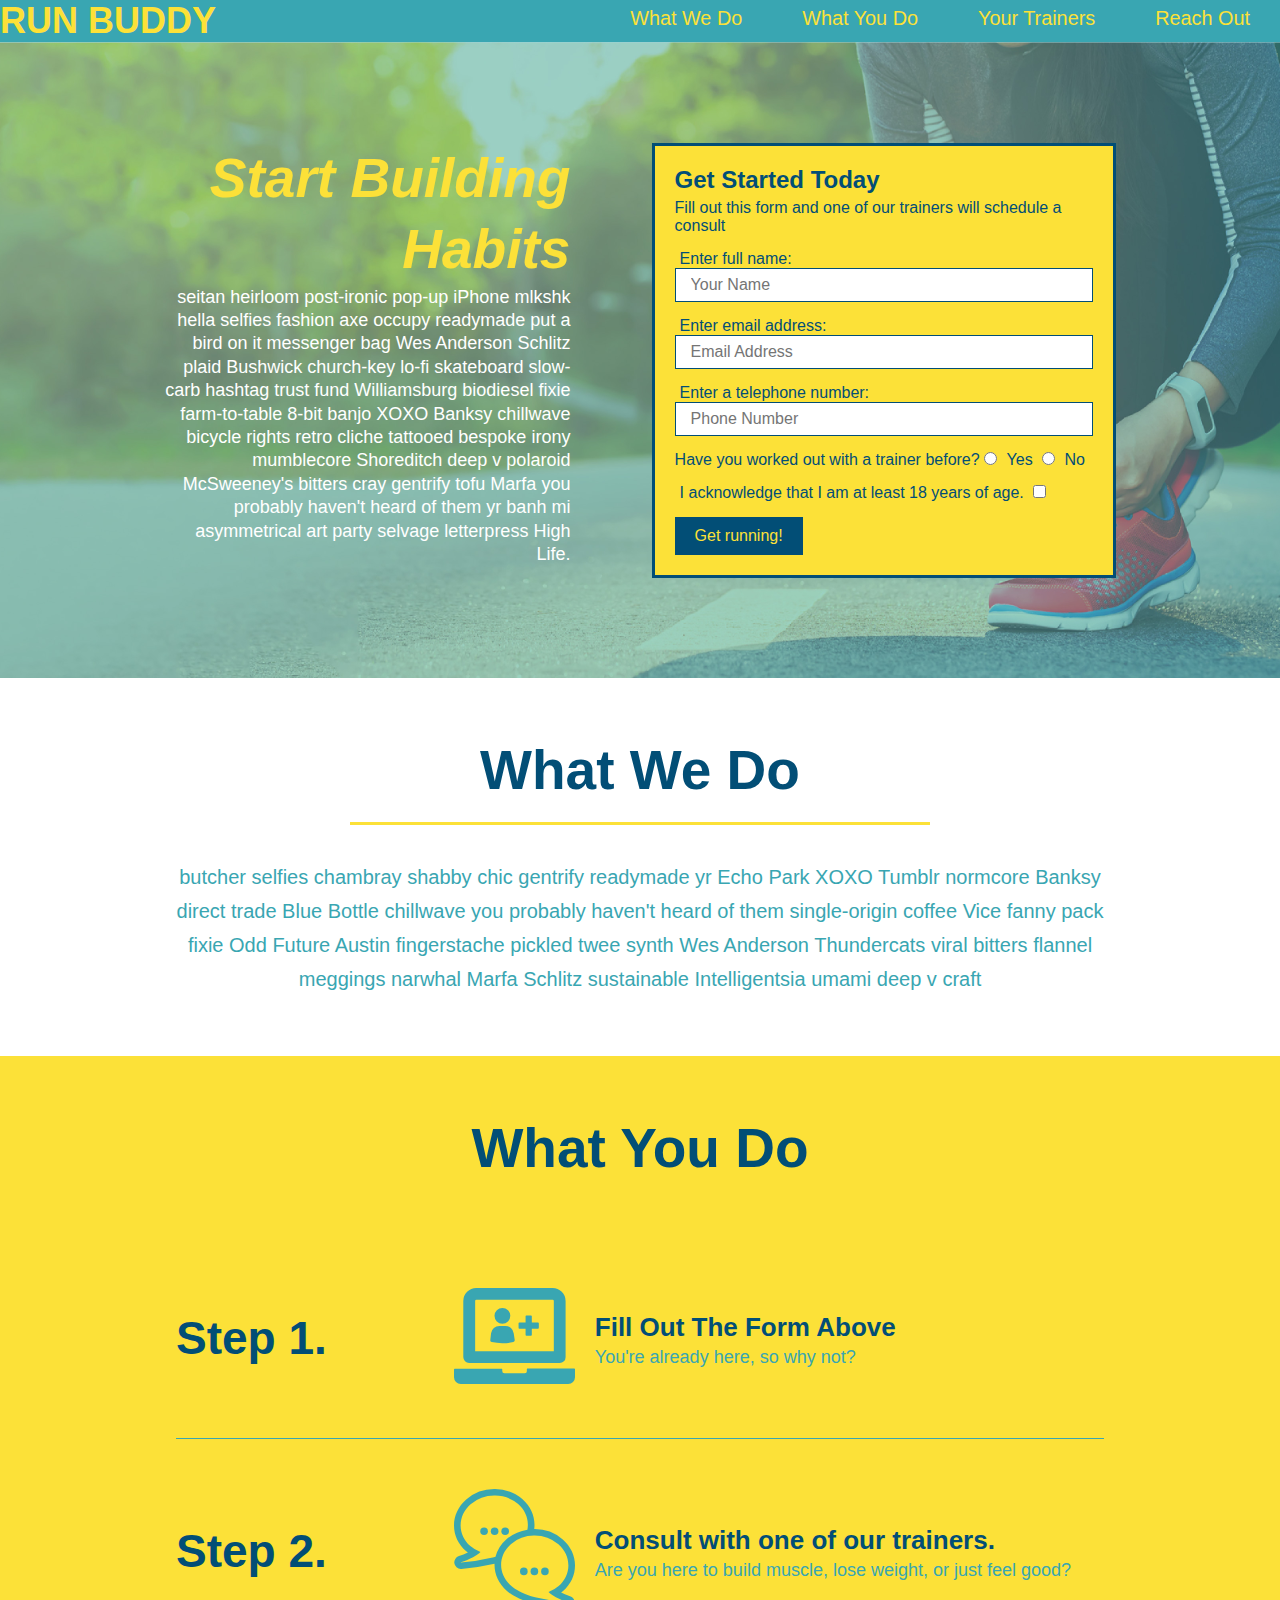
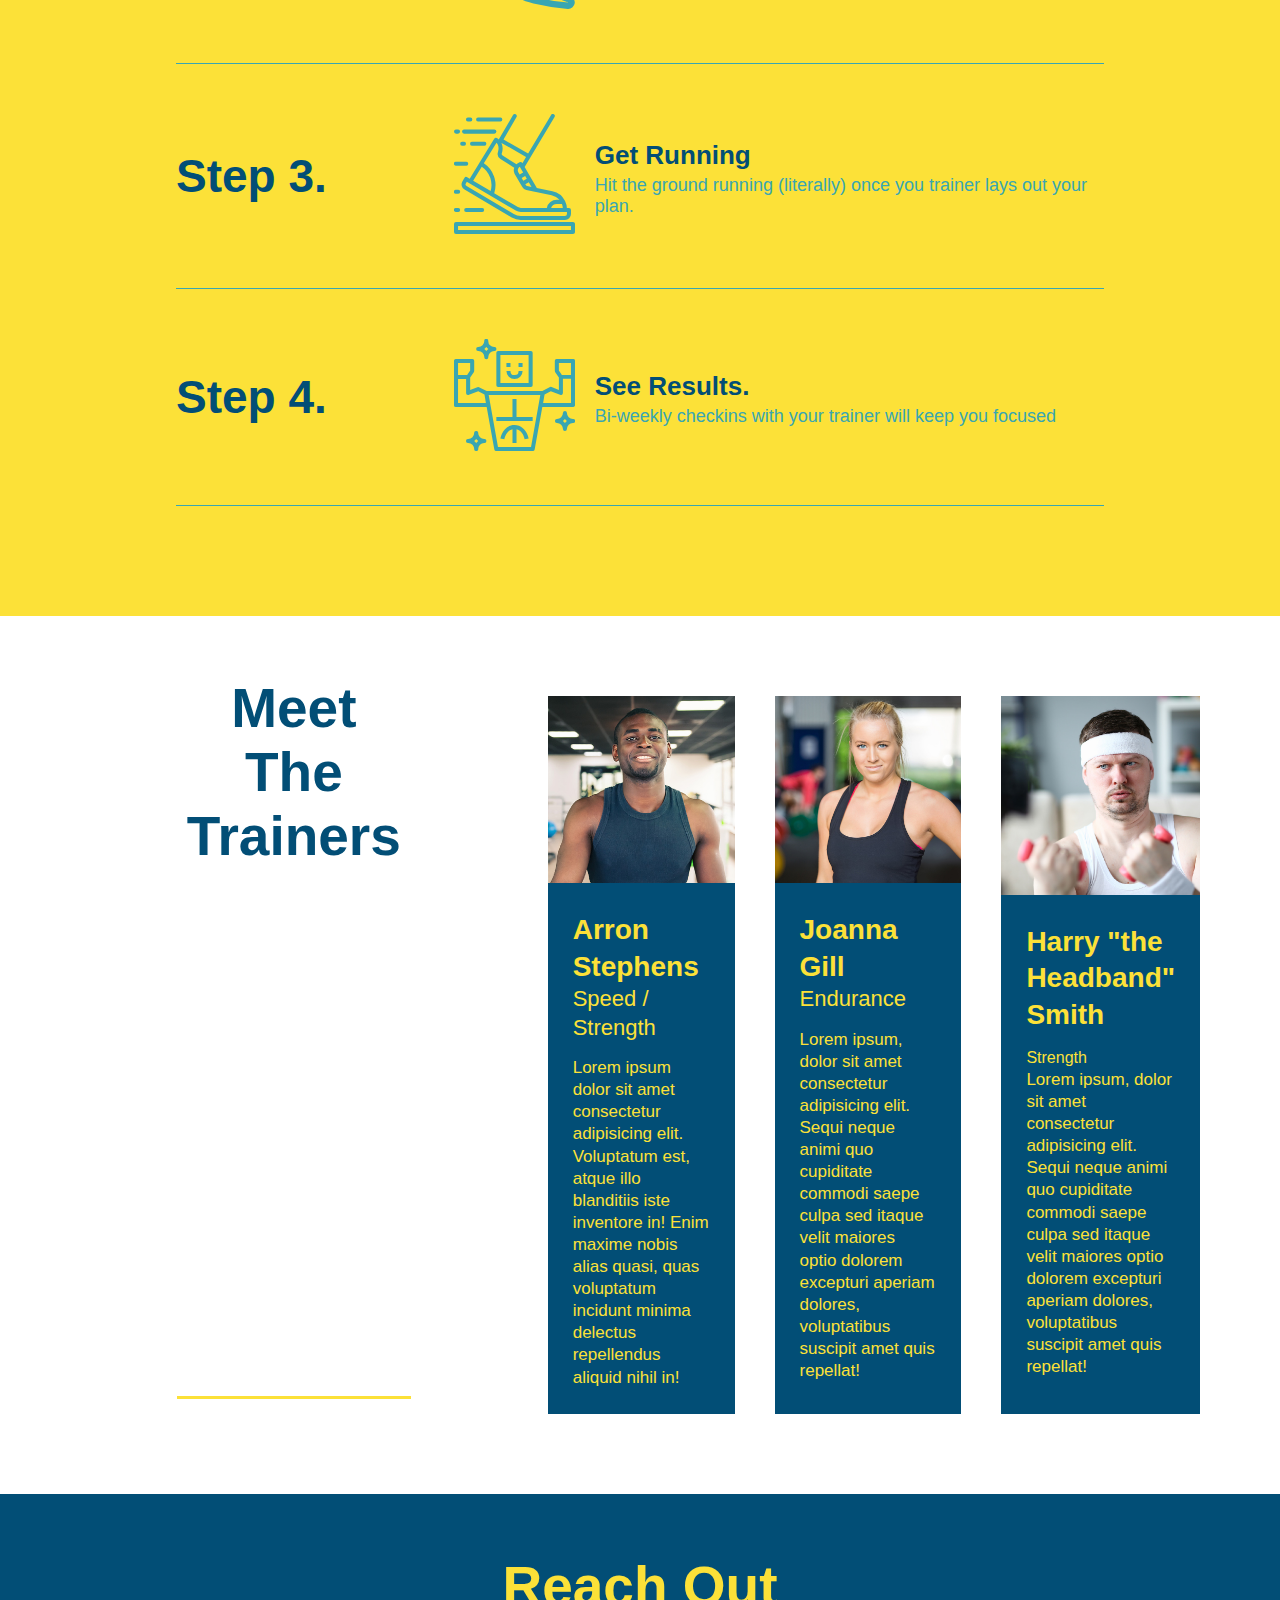
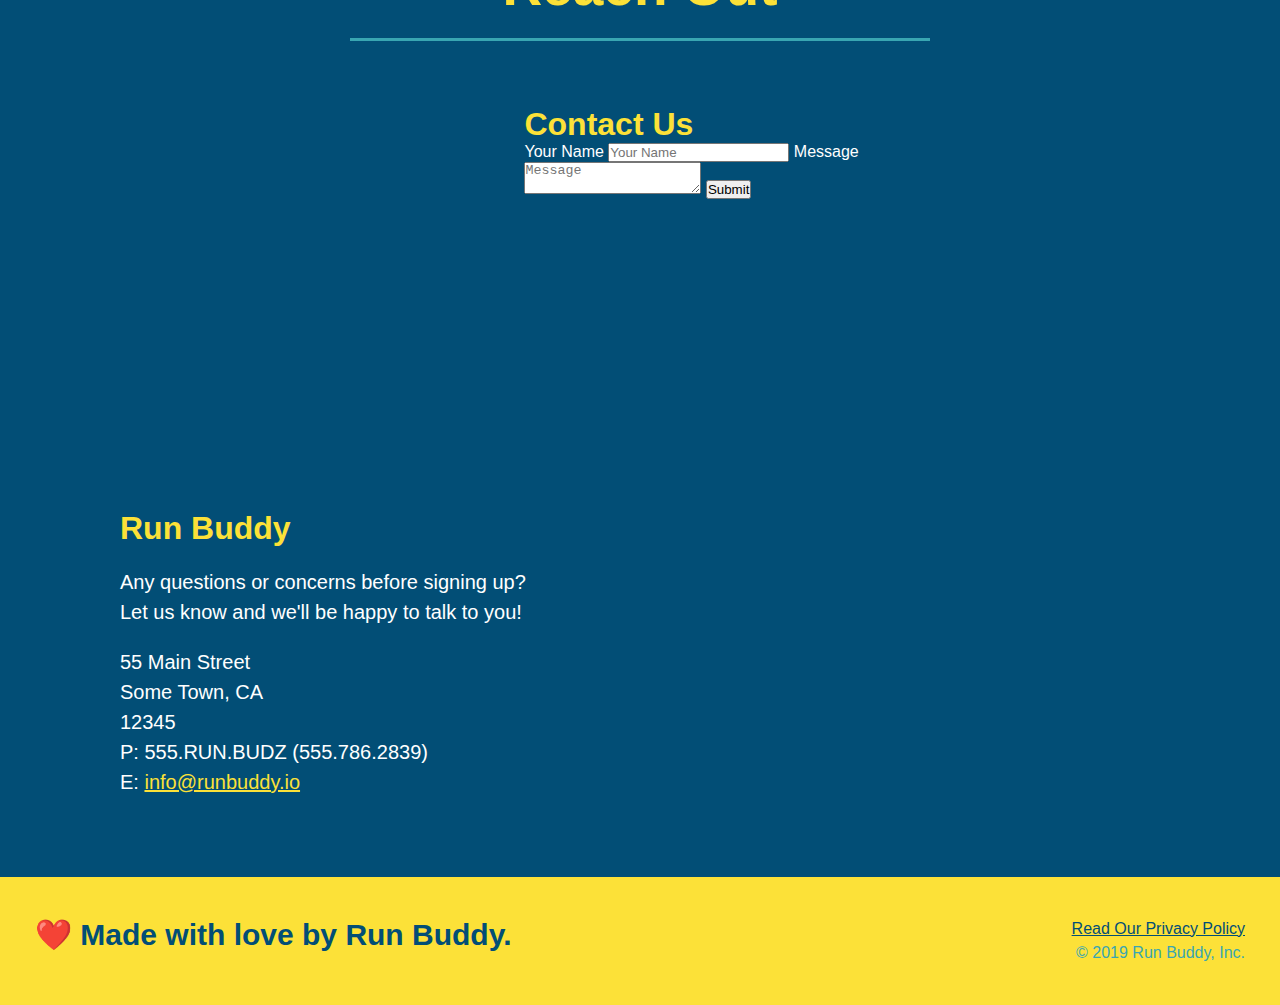
==== commit 2366d60e: "add flexbox to teh trainers" ====
--- a/index.html
+++ b/index.html
@@ -161,9 +161,9 @@
 </div>
     <article class="trainer">
         <img src="./assets/images/trainer-1.jpg" alt="Arron Stephens in his workout clothes" />
-        <div class="trainer-bio text-left">
-            <h3>Arron Stephens</h3>
-            <h4>Speed / Strength</h4>
+        <div class="trainer-bio">
+            <h3 class="trainer-name">Arron Stephens</h3>
+            <h4 class="trainer-role">Speed / Strength</h4>
             <p>Lorem ipsum dolor sit amet consectetur adipisicing elit. 
                 Voluptatum est, atque illo blanditiis iste inventore in! 
                 Enim maxime nobis alias quasi, quas voluptatum incidunt minima delectus repellendus aliquid nihil in!
@@ -172,23 +172,23 @@
     </article>
 
     <article class="trainer">
-        <div class="trainer-bio text-right">
-        <h3>Joanna Gill</h3>
-        <h4>Endurance</h4>
+        <img src="./assets/images/trainer-2.jpg" alt="Joanna Gill cooling off after a workout" />
+        <div class="trainer-bio">
+        <h3 class="trainer-name">Joanna Gill</h3>
+        <h4 class="trainer-role">Endurance</h4>
         <p>
             Lorem ipsum, dolor sit amet consectetur adipisicing elit. Sequi neque animi quo cupiditate commodi saepe culpa sed
             itaque velit maiores optio dolorem excepturi aperiam dolores, voluptatibus suscipit amet quis repellat!
         </p>
         </div>
-        <img src="./assets/images/trainer-2.jpg" alt="Joanna Gill cooling off after a workout" />
     </article>
     
     <!-- third trainer bio -->
     <article class="trainer">
         <img src="./assets/images/trainer-3.jpg" alt="Harry Smith wearing a headband and lifting comically small pink weights" />
-        <div class="trainer-bio text-left">
-        <h3>Harry "the Headband" Smith</h3>
-        <h4>Strength</h4>
+        <div class="trainer-bio">
+        <h3 class="trainer-name">Harry "the Headband" Smith</h3>
+        <h4 class="trainer-role"></h4>Strength</h4>
         <p>
             Lorem ipsum, dolor sit amet consectetur adipisicing elit. Sequi neque animi quo cupiditate commodi saepe culpa sed
             itaque velit maiores optio dolorem excepturi aperiam dolores, voluptatibus suscipit amet quis repellat!
--- a/assets/style.css
+++ b/assets/style.css
@@ -229,24 +229,27 @@
 }
 
 .trainers {
+    width: 100%;
+    margin: 0 auto;
+    display: flex;
+    flex-wrap: wrap;
+    justify-content: space-around;
 }
 
 .trainer {
-    overflow: auto;
-    width: 900px;
-    margin: 0 auto 30px auto;
+    margin: 20px;
     background: #024e76;
     color: #fce138;
-}
+    flex: 1;
+}
+
 .trainer img {
-    width: 35%;
-    float: left;
+    width: 100%;
 }
 
 .trainer-bio {
-    padding: 35px;
-    float: left;
-    width: 65%;
+    padding: 25px;
+    line-height: 1.3;
 }
 
 .text-left {
@@ -258,19 +261,17 @@
 }
 
 .trainer-bio h3 {
-    font-size: 32px;
-    margin-bottom: 8px;
+    font-size: 28px;
 }
 
 .trainer-bio h4 {
     font-weight: lighter;
-    font-size: 26px;
-    margin-bottom: 25px;
+    font-size: 22px;
+    margin-bottom: 15px;
 }
 
 .trainer-bio p {
     font-size: 17px;
-    line-height: 1.3;
 }
 .contact {
     background: #024e76;
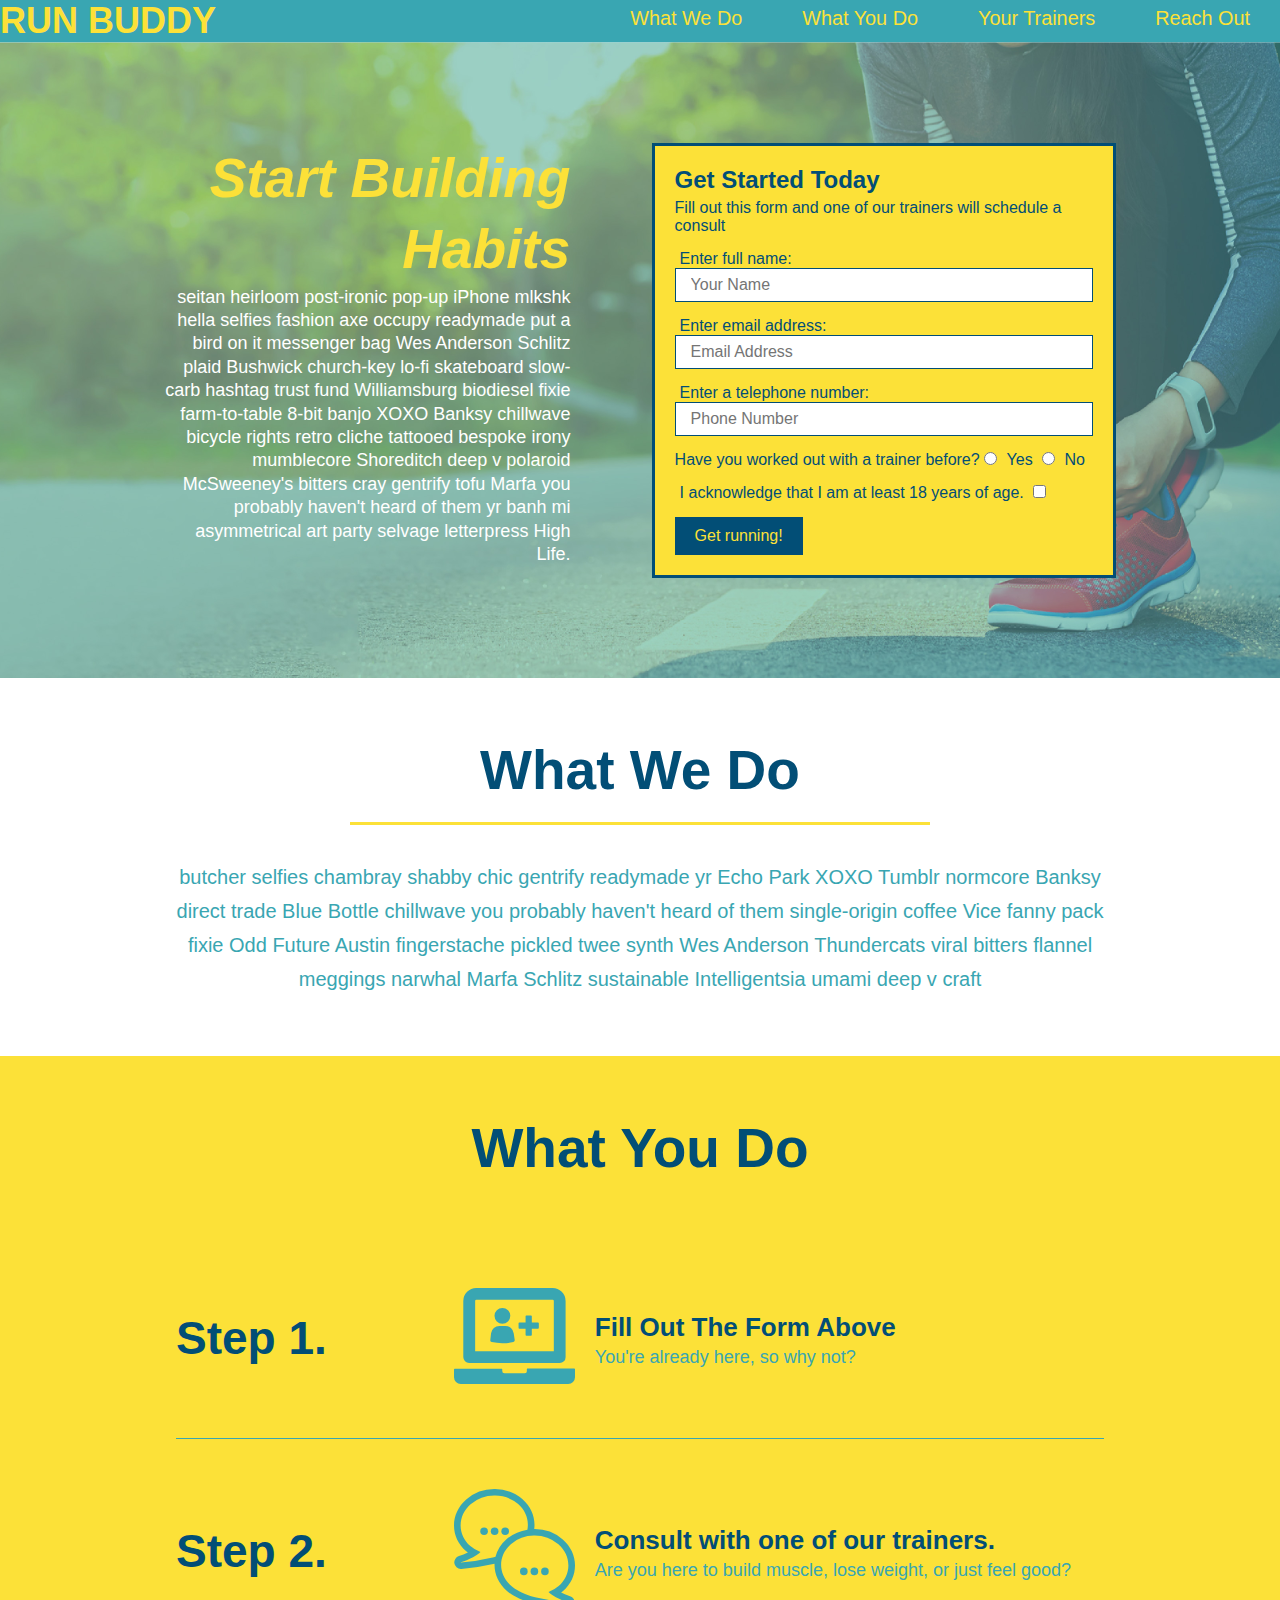
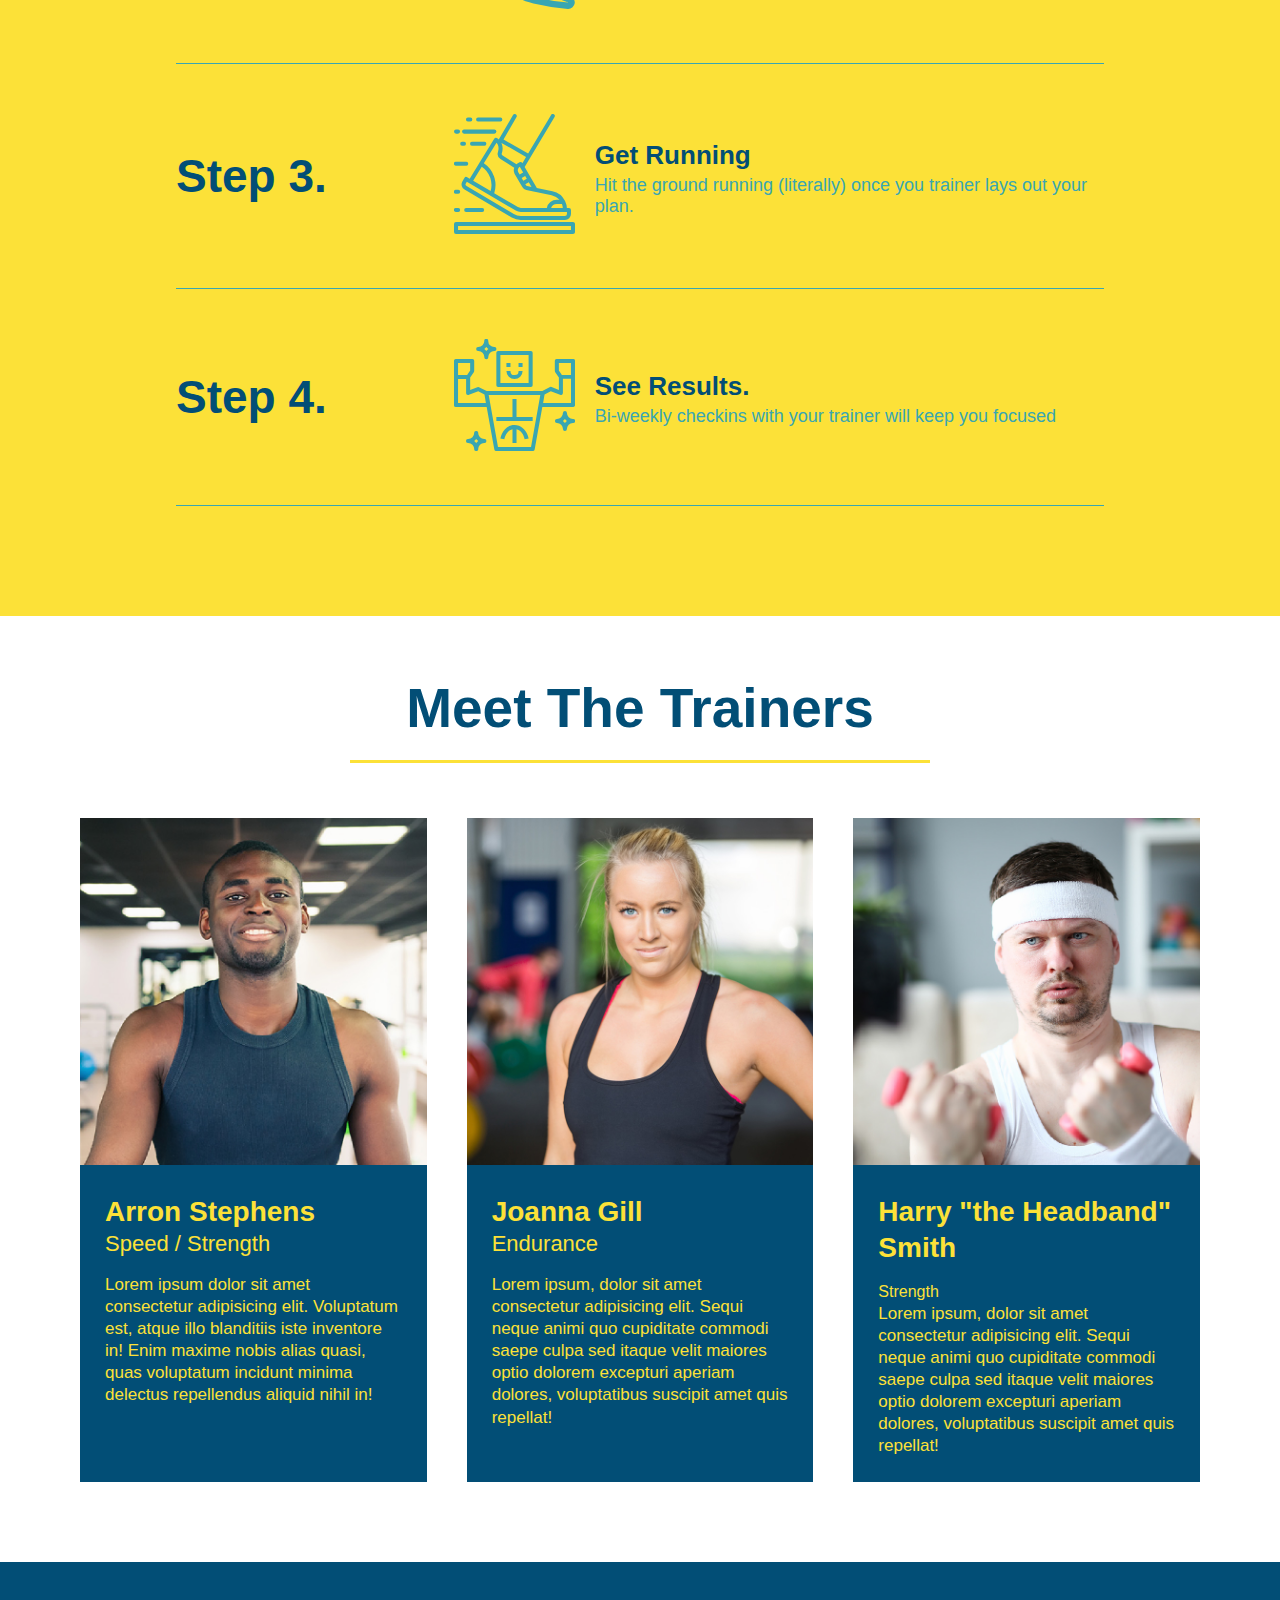
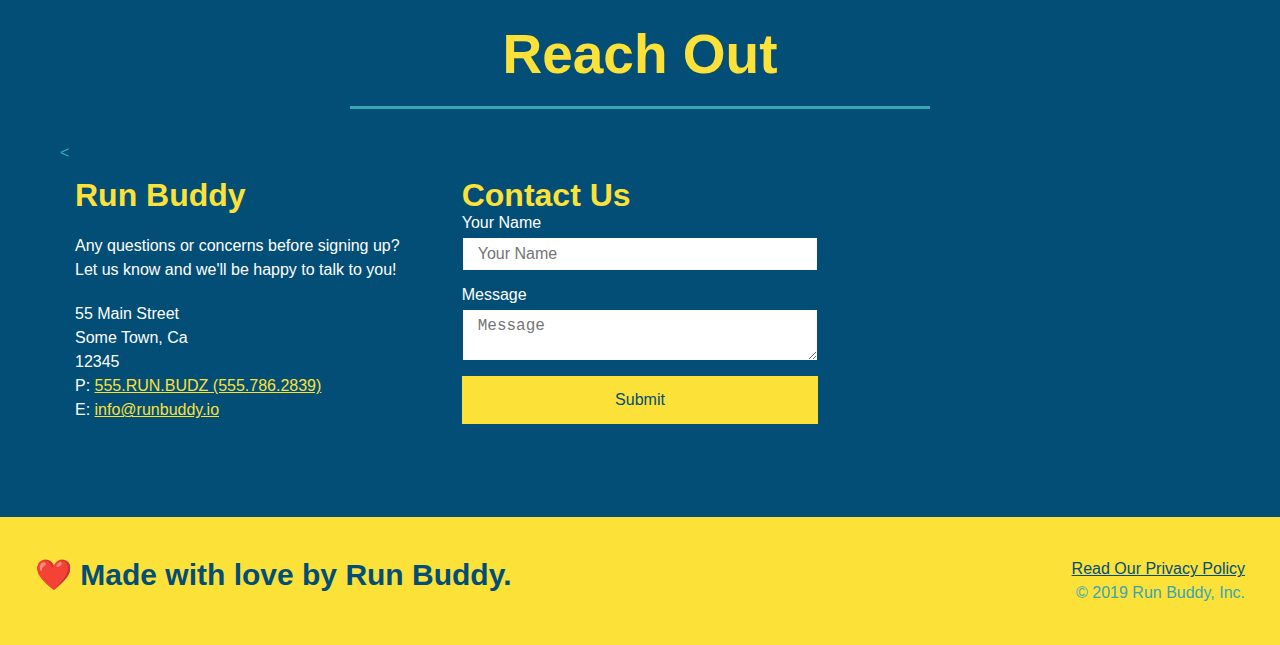
==== commit bc1534a7: "flexbox added to contact info" ====
--- a/index.html
+++ b/index.html
@@ -153,12 +153,13 @@
 </section>
 
 <!--"meet the trainers" section-->
-<section id="your-trainers" class="trainers">
+<section id="your-trainers">
     <div class="flex-row">
         <h2 class="section-title primary-border">
         Meet The Trainers
     </h2>
 </div>
+<div class="trainers">
     <article class="trainer">
         <img src="./assets/images/trainer-1.jpg" alt="Arron Stephens in his workout clothes" />
         <div class="trainer-bio">
@@ -195,6 +196,7 @@
         </p>
         </div>
     </article>
+</div>
 </section>
 
 <!--"reach out" section-->
@@ -205,42 +207,42 @@
         </h2>
     </div>
 
-    <div class="contact-info">
-        <iframe src="https://www.google.com/maps/embed?pb=!1m18!1m12!1m3!1d3147.1079747227936!2d-120.42364418397035!3d37.92790791110593!2m3!1f0!2f0!3f0!3m2!1i1024!2i768!4f13.1!3m3!1m2!1s0x8090c49129b6ac57%3A0xb56c7eb95a2cd8bd!2sMain%20St%2C%20California%2095327!5e0!3m2!1sen!2sus!4v1616426329495!5m2!1sen!2sus"
-        width="400"
-        height="400"
-        style="border: 0;"
-        allowfullscreen=""
-        loading="lazy" >
-    </iframe>
-
-    <div class="contact-form">
-        <h3>Contact Us</h3>
-        <form>
-            <label for ="contact-name">Your Name</label>
-            <input type="text" id="contact-name" placeholder="Your Name" />
-
-            <label for ="contact-message">Message</label>
-            <textarea id="contact-message" placeholder="Message"></textarea>
-
-            <button type="submit">Submit</button>
-        </form>
-    </div>
-    
-    <div>
+    <<div class="contact-info">
+        <div>
         <h3>Run Buddy</h3>
         <p>
             Any questions or concerns before signing up?
             <br />
             Let us know and we'll be happy to talk to you!
         </p>
+    
         <address>
             55 Main Street <br />
-            Some Town, CA <br />
+            Some Town, Ca <br />
             12345 <br />
-            P: 555.RUN.BUDZ (555.786.2839) <br />
-            E: <a href="mailto:info@runbuddy.io">info@runbuddy.io</a>
+            P: <a href="tel:555.786.2839">555.RUN.BUDZ (555.786.2839)</a><br />
+            E: <a href="mailto://info@runbuddy.io">info@runbuddy.io</a>
         </address>
+    
+        </div>
+    
+        <div class="contact-form">
+        <h3>Contact Us</h3>
+        <form>
+            <label for="contact-name">Your Name</label>
+            <input type="text" id="contact-name" placeholder="Your Name" />
+    
+            <label for="contact-message">Message</label>
+            <textarea id="contact-message" placeholder="Message"></textarea>
+    
+            <button type="submit">Submit</button>
+        </form>
+        </div>
+    
+        <iframe
+        src="https://www.google.com/maps/embed?pb=!1m14!1m12!1m3!1d12182.30520634488!2d-74.0652613!3d40.2407219!2m3!1f0!2f0!3f0!3m2!1i1024!2i768!4f13.1!5e0!3m2!1sen!2sus!4v1561060983193!5m2!1sen!2sus"
+        frameborder="0" style="border:0" allowfullscreen></iframe>
+    
     </div>
 
     </div>
--- a/assets/style.css
+++ b/assets/style.css
@@ -281,17 +281,21 @@
     color: #fce138;
 }
 
+.contact-info {
+    display: flex;
+    justify-content: space-between;
+    flex-wrap: wrap;
+}
+
+.contact-info > * {
+    flex: 1;
+    margin: 15px;
+}
+
 .contact-info iframe {
-    width: 400px;
-    height: 400px;
 }
 
 .contact-info div {
-    width: 410px;
-    display: inline-block;
-    vertical-align: top;
-    text-align: left;
-    margin: 30px 0 0 60px;
     color: white;
 }
 .contact-info h3 {
@@ -302,8 +306,29 @@
 .contact-info p, .contact-info address {
     margin: 20px 0;
     line-height: 1.5;
-    font-size: 20px;
+    font-size: 16px;
     font-style: normal;
+}
+
+.contact-form input, .contact-form textarea {
+    border: 1px solid #024e76;
+    display: block;
+    padding: 7px 15px;
+    font-size: 16px;
+    color: #024e76;
+    width: 100%;
+    margin-bottom: 15px;
+    margin-top: 5px;
+}
+
+.contact-form button {
+    width: 100%;
+    border: none;
+    background: #fce138;
+    color: #024e76;
+    text-align: center;
+    padding: 15px 0;
+    font-size: 16px;
 }
 
 .contact-info a {
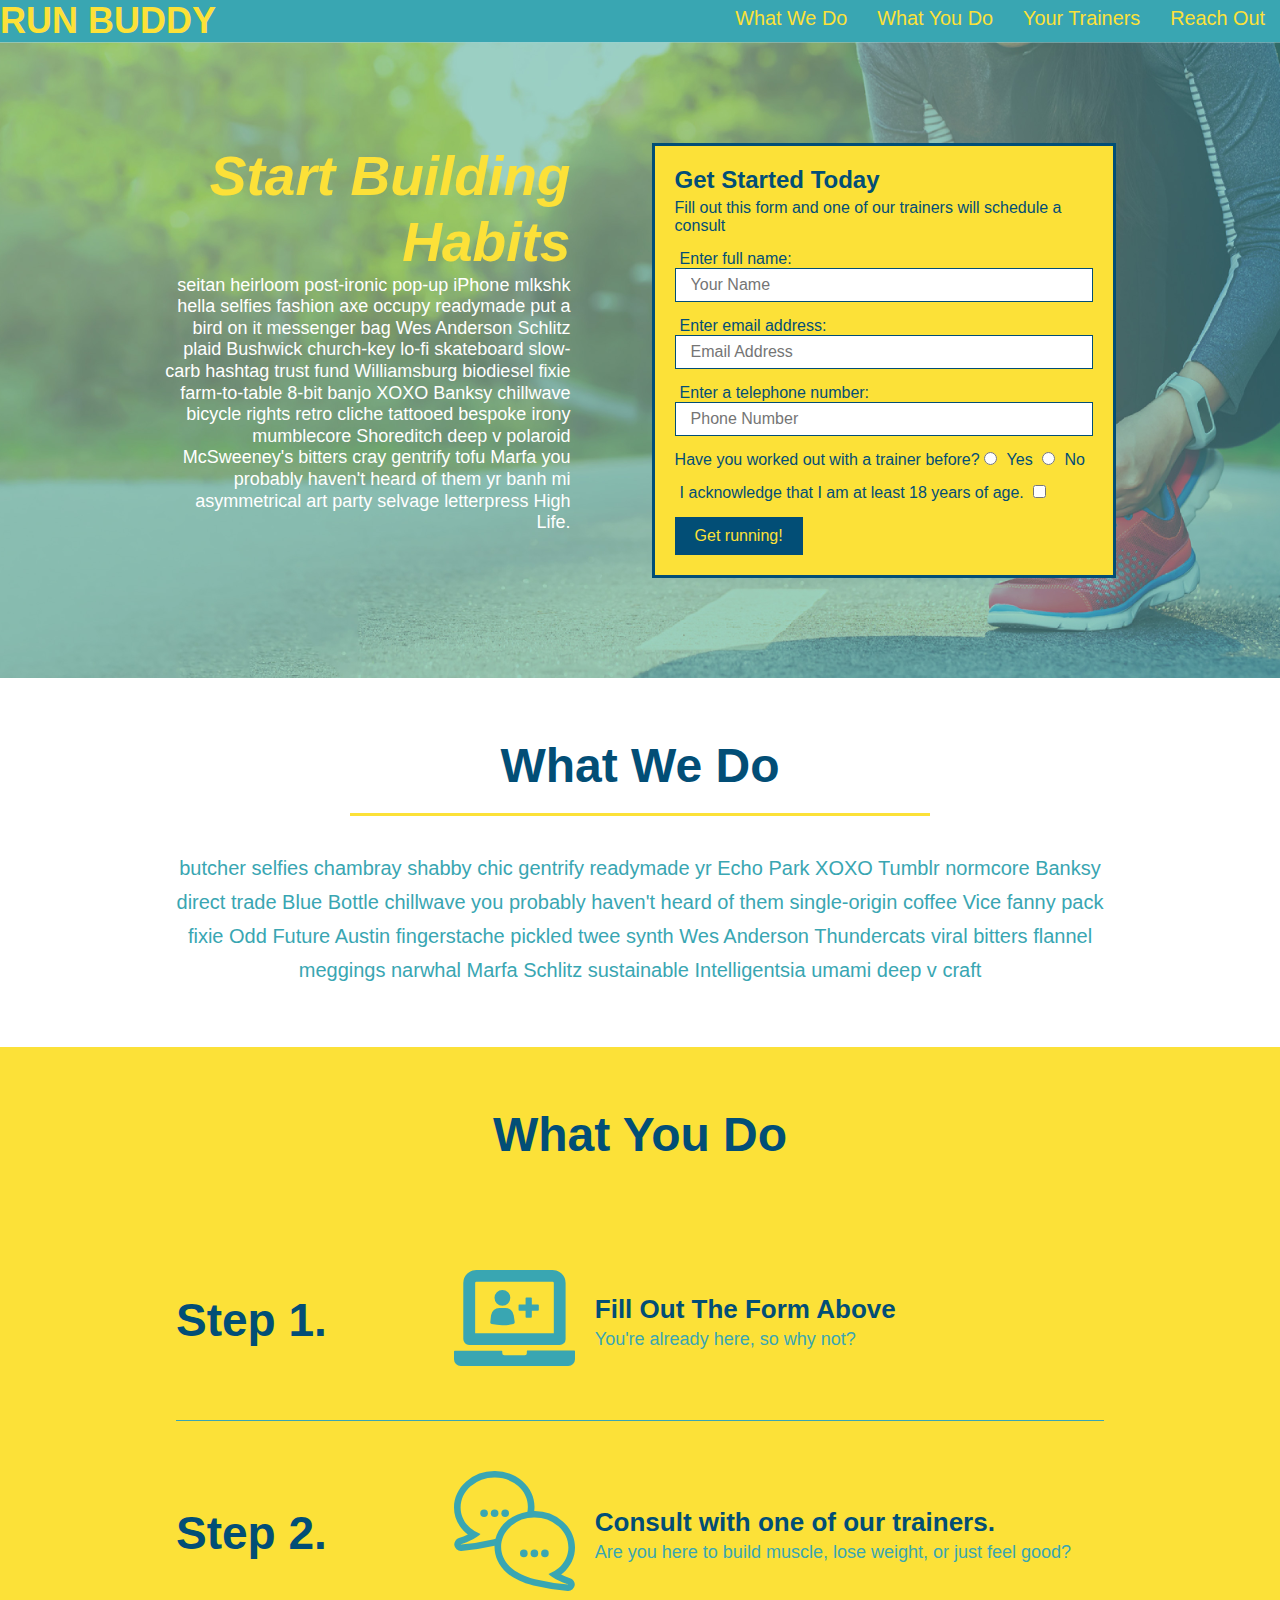
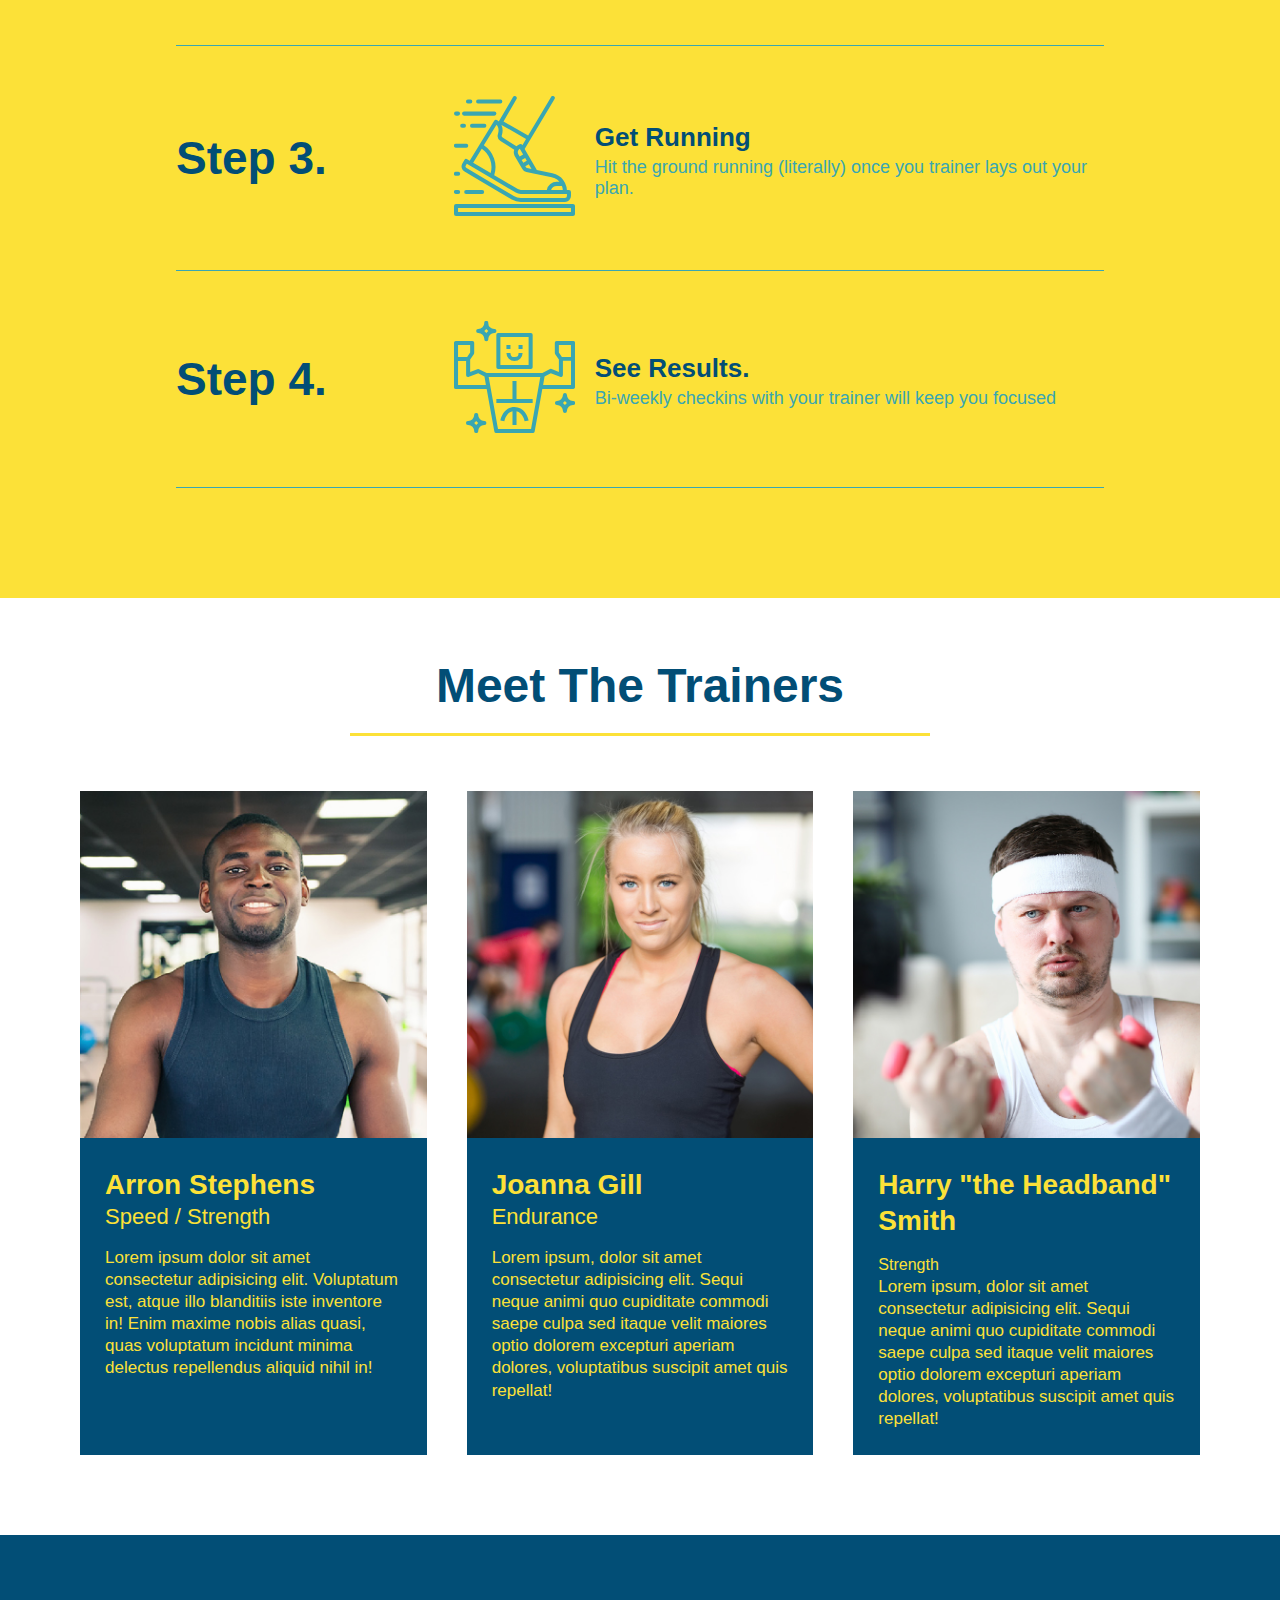
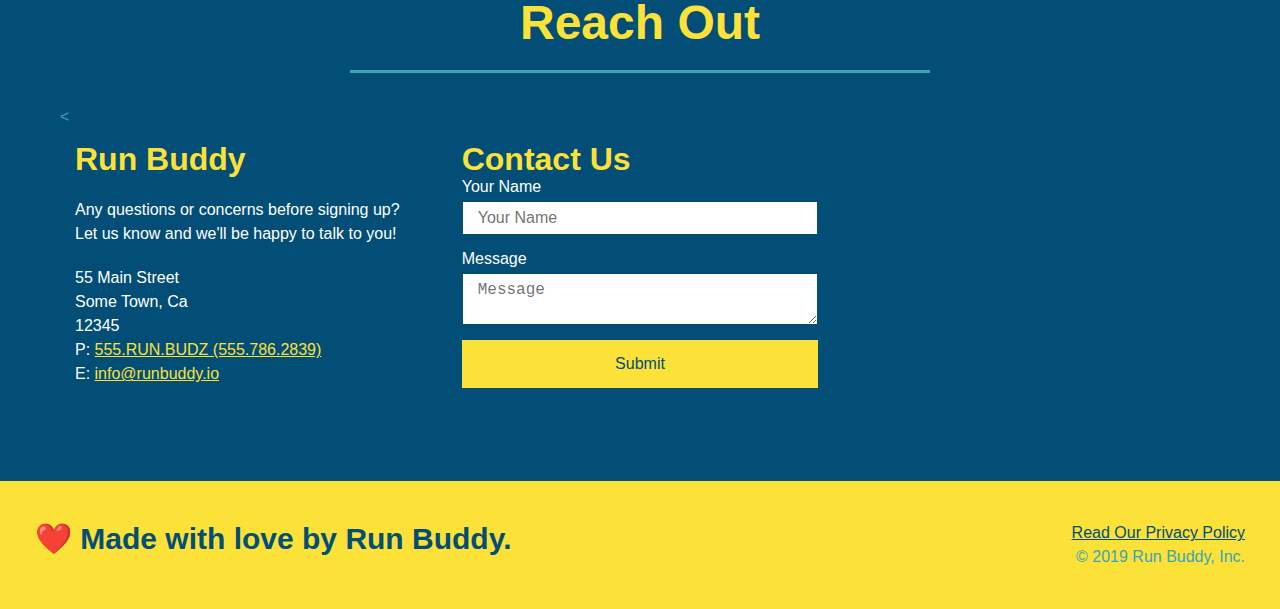
==== commit 0d5b073a: "added media queries" ====
--- a/index.html
+++ b/index.html
@@ -1,6 +1,7 @@
 <!DOCTYPE html>
 <html lang="eng">
     <head>
+        <meta name="viewport" content="width=device-width, initial-scale=1.0" />
         <meta charset="UTF-8"/>
         <link rel="stylesheet" href="./assets/style.css" />
         <title>RUN BUDDY</title>
--- a/assets/style.css
+++ b/assets/style.css
@@ -45,7 +45,7 @@
 }
 
 header nav ul li a {
-    margin: 0 30px;
+    padding: 10px 15px;
     font-weight: lighter;
     font-size: 1.55vw;
 }
@@ -80,6 +80,7 @@
 
 /* Hero Style Start */
 .hero {
+    align-items: flex-start;
     display: flex;
     justify-content: center;
     flex-wrap: wrap;
@@ -95,7 +96,7 @@
     margin: 3.5%;
     color: #fff;
     font-size: 18px;
-    line-height: 1.3;
+    line-height: 1.2;
 }
 
 .hero-cta h2 {
@@ -215,7 +216,7 @@
     text-align: center;
     margin: 0 auto 35px auto;
     width: 50%;
-    font-size: 55px;
+    font-size: 48px;
     color: #024e76;
     border-bottom: 3px solid;
 }
@@ -342,4 +343,117 @@
 }
 .flex-row {
     display: flex;
+}
+
+/* MEDIA QUERY FOR SMALLER DESKTOP SCREENS AND SMALLER */
+@media screen and (max-width: 980px) {
+
+    header {
+        padding-bottom: 0;
+        justify-content: center;
+    }
+
+    header h1 {
+        width: 100%;
+        text-align: center;
+    }
+
+    header nav ul {
+        margin-top: 20px;
+        width: 100%;
+        justify-content: center;
+    }
+
+    header nav ul li a {
+        font-size: 20px;
+    }
+
+    footer h2, footer div {
+        text-align: center;
+        width: 100%;
+    }
+
+    .hero-cta, .hero-form {
+        width: 100%;
+    }
+
+    .hero-cta {
+        text-align: center;
+    }
+
+    .section-title {
+        width: 80%;
+    }
+
+    .trainer {
+        flex: 0 70%;
+    }
+
+    .contact-info iframe {
+        flex: 1 100%;
+    }
+
+}
+
+  /* MEDIA QUERY FOR TABLETS AND SMALLER */
+@media screen and (max-width: 768px) {
+    section {
+        padding: 30px 15px;
+    }
+
+    .step h3 {
+        flex: 1 100%;
+        text-align: center;
+    }
+
+    .step-info {
+        flex: 2 100%;
+        text-align: center;
+        justify-content: center;
+    }
+
+    .step-img {
+        flex: 0 32%;
+        margin-right: 0;
+        margin-top: 15px;
+        margin-bottom: 15px;
+    }
+
+    .step-text {
+        flex: 100%;
+    }
+
+}
+
+  /* MEDIA QUERY FOR MOBILE PHONES AND SMALLER */
+@media screen and (max-width: 575px) {
+
+    .hero-form button {
+        width: 100%;
+    }
+
+    .section-title {
+        width: 95%;
+    }
+
+    .intro p {
+        width: 100%;
+    }
+
+    .trainer {
+        flex: 0 100%;
+    }
+
+    .contact-info {
+        text-align: center;
+    }
+
+    .contact-info > * {
+        flex: 0 100%;
+    }
+
+    .contact-form {
+        order: 3;
+    }
+
 }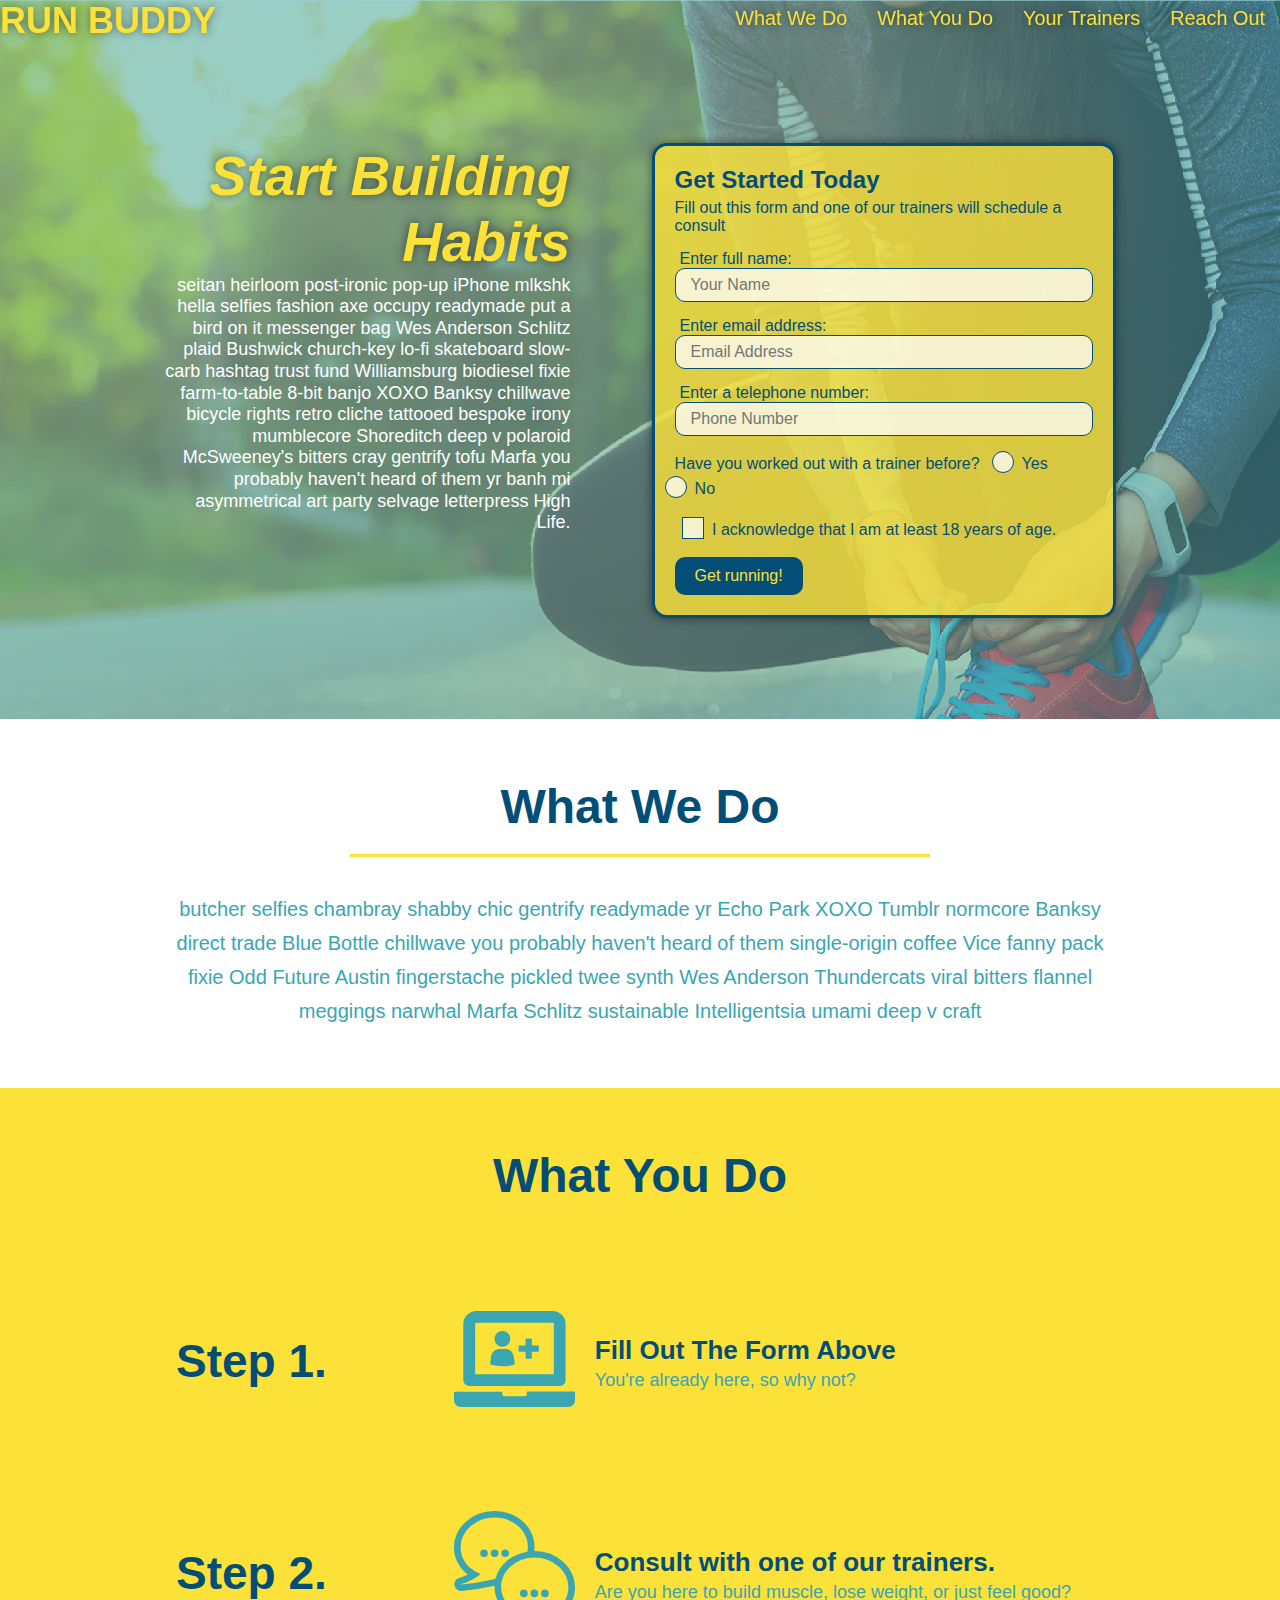
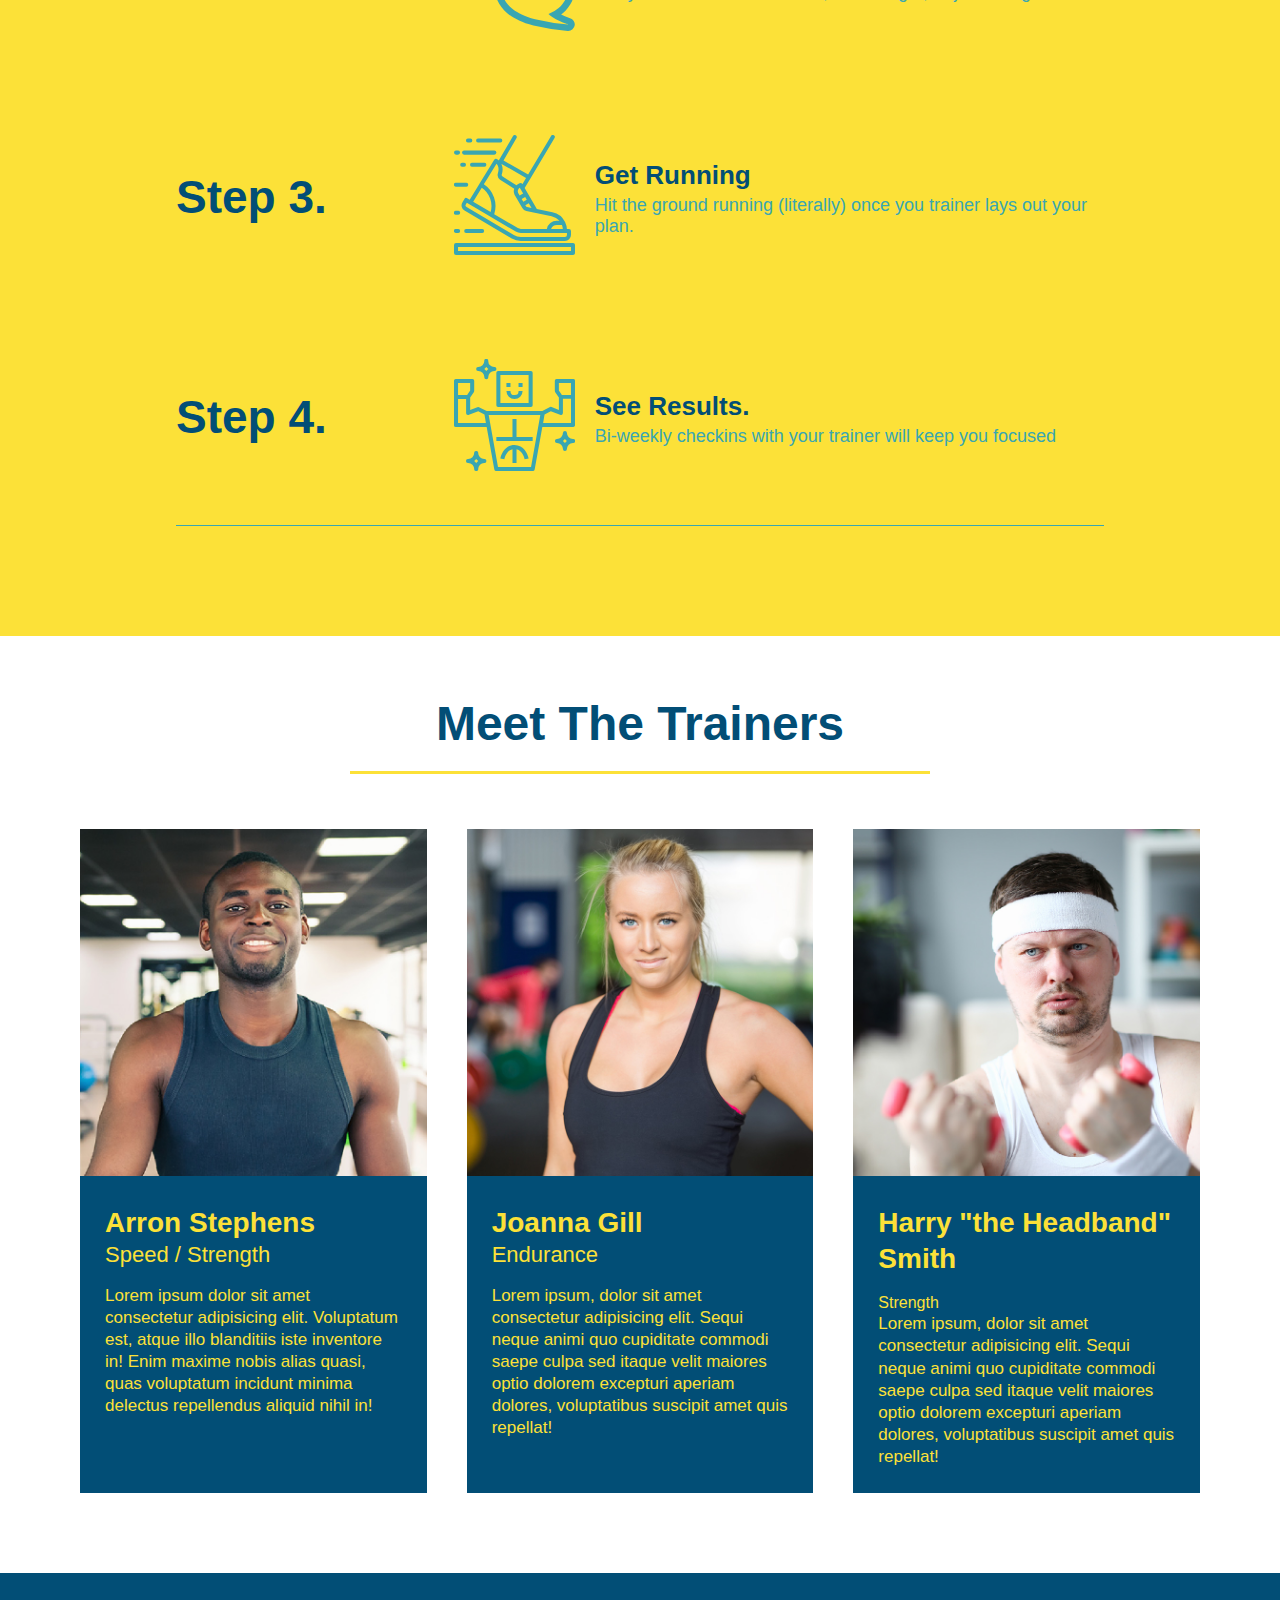
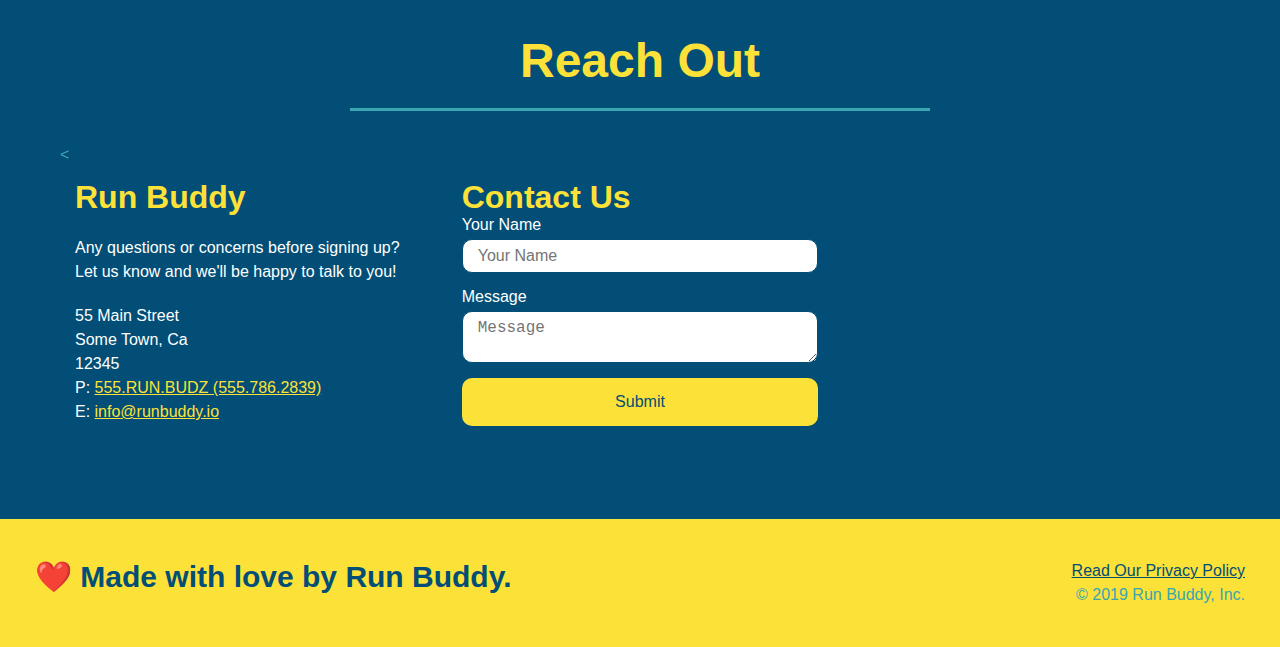
==== commit 73703444: "final css touches" ====
--- a/index.html
+++ b/index.html
@@ -58,16 +58,20 @@
             <input type="tel" placeholder="Phone Number" name="phone" id="phone" class="form-input" />
             <p>
                 Have you worked out with a trainer before?
-                <input type="radio" name="trainer-confirm" id="trainer-yes" />
-                <label for "trainer-yes">Yes</label>
-                <input type="radio" name="trainer-confirm" id="trainer-no" />
-                <label for "trainer-yes">No</label>
+                <span class="radio-wrapper">
+                    <input type="radio" name="trainer-confirm" id="trainer-yes" />
+                    <label for "trainer-yes">Yes</label>
+                </span>
+                <span class="radio-wrapper">
+                    <input type="radio" name="trainer-confirm" id="trainer-no" />
+                    <label for "trainer-yes">No</label>
+                </span>
             </p>
             <p>
-                <label for="checkbox" >
-                    I acknowledge that I am at least 18 years of age.
-                </label>
-                <input type="checkbox" name="age-confirm" id="checkbox" />
+                <span class="checkbox-wrapper">
+                    <input type="checkbox" name="age-confirm" id="checkbox" />
+                    <label for="checkbox">I acknowledge that I am at least 18 years of age.</label>
+                </span>
             </p>
             <button type="submit">
                 Get running!
--- a/assets/style.css
+++ b/assets/style.css
@@ -1,3 +1,10 @@
+:root {
+    --primary-color: #fce138;
+    --secondary-color: #024e76;
+    --tertiary-color: #39a6b2;
+
+}
+
 
 * {
     margin: 0;
@@ -7,23 +14,33 @@
 
 /* apply style to body */
 body { 
-    color: #39a6b2;
+    color: var(--tertiary-color);
     font-family: Arial, Helvetica, sans-serif;
 }
 
 /* apply style to header*/
 header {
+    z-index: 9999;
+    position: -webkit-sticky;
+    position: sticky;
+    top: 0;
     display: flex;
     justify-content: space-between;
     flex-wrap: wrap;
     padding: 20px 35 px;
-    background-color: #39a6b2;
+    background-color: var(--tertiary-color);
+    background-image: url("../assets/images/hero-bg.jpg");
+    background-size: cover;
+    background-position: center;
+    background-attachment: fixed;
+    background-position: 80%;
 }
 
 header h1 {
+    text-shadow: 0 0 10px rgba(0, 0, 0, 0.5);
     font-weight: bold;
     font-size: 36px;
-    color: #fce138;
+    color: var(--primary-color);
     margin: 0;
 }
 
@@ -45,11 +62,28 @@
 }
 
 header nav ul li a {
+    text-shadow: 0 0 10px rgba(0, 0, 0, 0.5);
     padding: 10px 15px;
     font-weight: lighter;
     font-size: 1.55vw;
 }
 
+header nav ul li a:hover {
+    background: #fce138;
+    color: #024e76;
+    border-radius: 15px;
+    text-shadow: none;
+}
+
+.hero-form button:hover {
+    background-color: #39a6b2;
+}
+
+.contact-form button:hover {
+    color: #fce138;
+    background: #39a6b2;
+}
+
 footer {
     display: flex;
     justify-content: space-between;
@@ -86,7 +120,8 @@
     flex-wrap: wrap;
     background-image: url("../assets/images/hero-bg.jpg");
     background-size: cover;
-    background-position: center;
+    background-attachment: fixed;
+    background-position: 80%;
 }
 /* Hero Style End */
 
@@ -100,15 +135,18 @@
 }
 
 .hero-cta h2 {
+    text-shadow: 0 0 10px rgba(0, 0, 0, 0.5);
     font-style: italic;
     font-size: 55px;
     color: #fce138;
 }
 
 .hero-form {
+    border-radius: 15px;
+    box-shadow: 0 0 10px rgba(0, 0, 0, 0.5);
     width: 40%;
     margin: 3.5%;
-    background-color: #fce138;
+    background-color: rgba(252, 225, 56, 0.8);
     padding: 20px;
     color: #024e76;
     border-style: solid;
@@ -126,6 +164,8 @@
 }
 
 .form-input {
+    background-color: rgba(255,255,255, 0.75);
+    border-radius: 10px;
     border: 1px solid #024e76;
     display: block;
     padding: 7px 15px;
@@ -135,17 +175,84 @@
     margin-bottom: 15px;
 }
 
+.form-input:focus {
+    background-color: rgba(255,255,255, 1);
+    outline: none;
+}
+
 .hero-form label {
     margin: 0 5px;
 }
 
 .hero-form button {
+    border-radius: 10px;
     color: #fce138;
     background-color: #024e76;
     border: none;
     padding: 10px 20px;
     font-size: 16px;
 }
+
+.checkbox-wrapper input, .radio-wrapper input {
+    opacity: 0;
+}
+
+.checkbox-wrapper label, .radio-wrapper label {
+    position: relative;
+    left: 10px;
+    margin: 10px;
+    line-height: 1.6;
+}
+
+.checkbox-wrapper label::before, .radio-wrapper label::before {
+    content: "";
+    height: 20px;
+    width: 20px;
+    background: rgba(255, 255, 255, 0.75);
+    border: 1px solid #024e76;
+    position: absolute;
+    top: -4px;
+    left: -30px;
+}
+
+.radio-wrapper label::before {
+    border-radius: 50%;
+}
+
+.radio-wrapper label::after {
+    content: "";
+    width: 20px;
+    height: 20px;
+    border-radius: 50%;
+    background: #024e76;
+    position: absolute;
+    left: -29px;
+    top: -3px;
+    background-image: radial-gradient(circle, #39a6b2, #024e76);
+}
+
+.checkbox-wrapper label::after {
+    content: "";
+    height: 6px;
+    width: 14px;
+    border-left: 2px solid #024e76;
+    border-bottom: 2px solid #024e76;
+    position: absolute;
+    left: -26px;
+    top: 1px;
+    transform: rotate(-58deg);
+}
+
+.checkbox-wrapper input + label::after, 
+.radio-wrapper input + label::after {
+    content: none;
+}
+
+.checkbox-wrapper input:checked + label::after, 
+.radio-wrapper input:checked + label::after {
+    content: "";
+}
+
 /* HERO STYLES END */
 
 /* intro style start*/
@@ -167,7 +274,6 @@
     margin: 50px auto;
     padding-bottom: 50px;
     width: 80%;
-    border-bottom: 1px solid #39a6b2;
     display: flex;
     flex-wrap: wrap;
     align-items: center;
@@ -209,6 +315,10 @@
     font-size: 26px;
     line-height: 1.5;
     color: #024e76;
+}
+
+.step:last-child {
+    border-bottom: 1px solid #39a6b2;
 }
 
 .section-title {
@@ -312,6 +422,7 @@
 }
 
 .contact-form input, .contact-form textarea {
+    border-radius: 10px;
     border: 1px solid #024e76;
     display: block;
     padding: 7px 15px;
@@ -322,7 +433,13 @@
     margin-top: 5px;
 }
 
+.contact-form input:focus, .contact-form textarea:focus {
+    background-color: rgba(255,255,255, 1);
+    outline: none;
+}
+
 .contact-form button {
+    border-radius: 10px;
     width: 100%;
     border: none;
     background: #fce138;
@@ -349,6 +466,7 @@
 @media screen and (max-width: 980px) {
 
     header {
+        position: relative;
         padding-bottom: 0;
         justify-content: center;
     }
